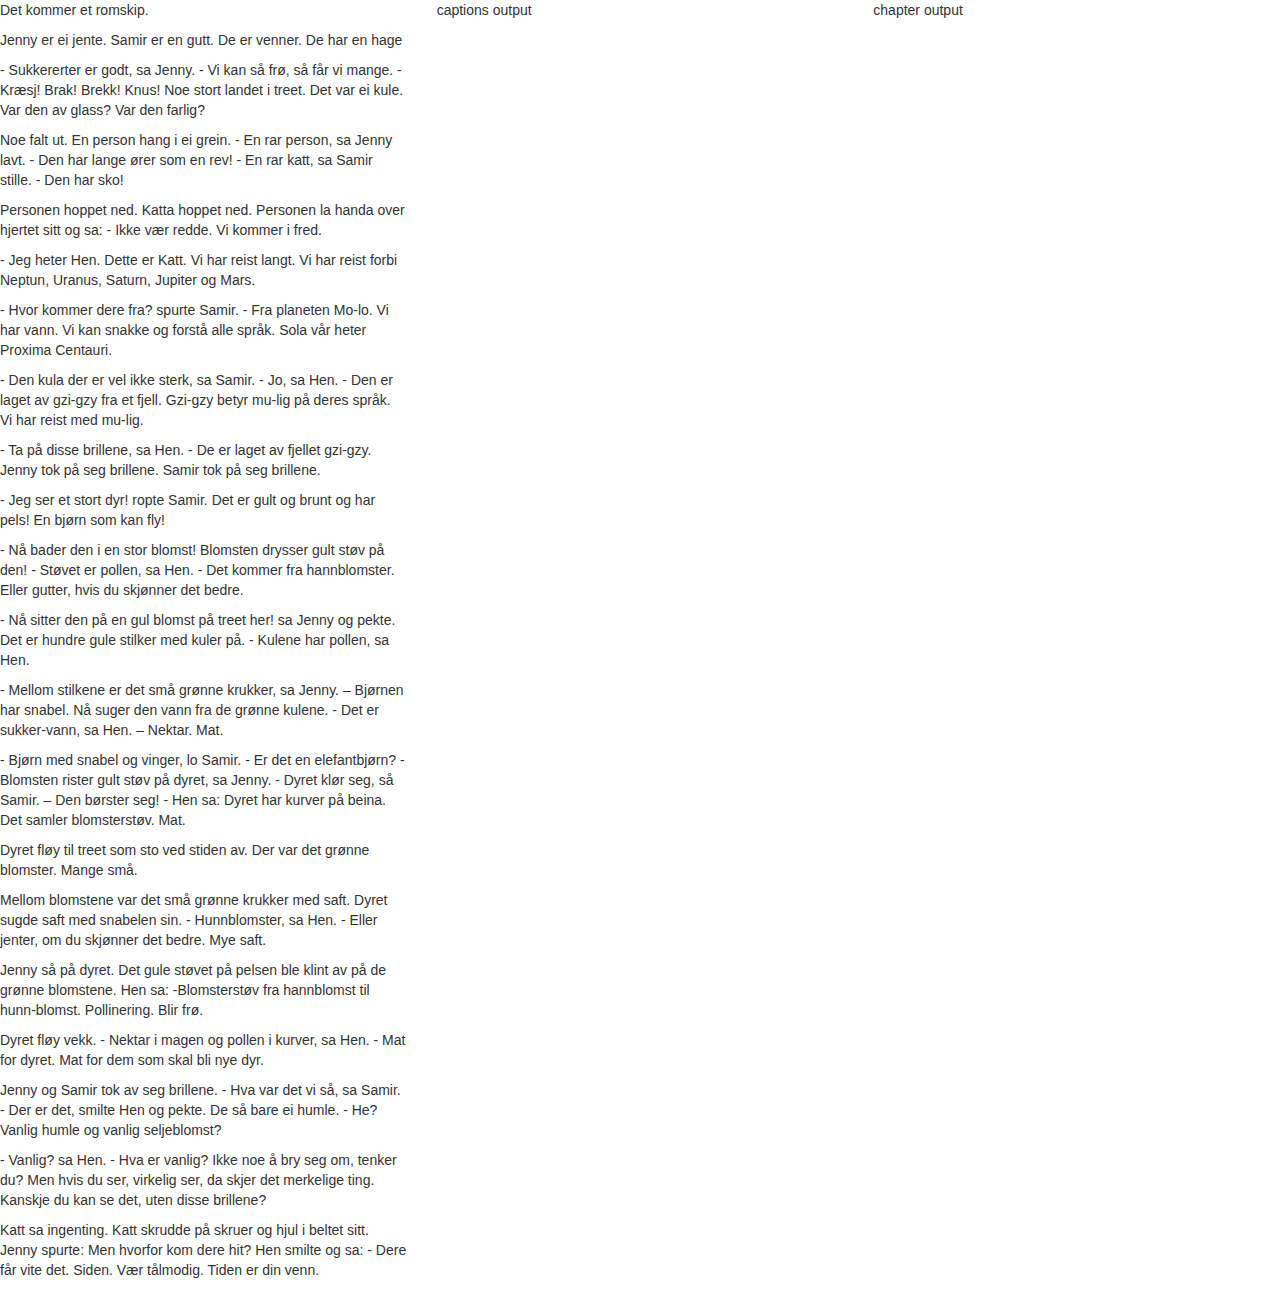
==== index.html @ 03ba919d "add index file" ====
<!DOCTYPE html>
<html lang="">

<head>
	<meta charset="utf-8">
	<meta name="viewport" content="width=device-width, initial-scale=1.0">
	<title>Testing mediaelementjs</title>
	<link rel="stylesheet" href="">

<link rel="stylesheet" href="https://maxcdn.bootstrapcdn.com/bootstrap/3.3.7/css/bootstrap.min.css" integrity="sha384-BVYiiSIFeK1dGmJRAkycuHAHRg32OmUcww7on3RYdg4Va+PmSTsz/K68vbdEjh4u" crossorigin="anonymous">
	<link href="mediaelement/build/mediaelementplayer.css" rel="stylesheet">
	<style type="text/css">
		.active-cue {background: yellow;}
	</style>
</head>

<body>
	<article>
<audio class="mejs__player">
    <source src="mp3_64k/NO_01K.mp3" type="audio/mp3"/>
    <source src="ogg_64k/NO_01K.ogg" type="audio/ogg"/>
    <track kind="captions" src="01k.no.vtt" srclang="no" label="Norsk"/>
    <track kind="chapters" src="01k.no.chapters.vtt" srclang="no" label="Norsk"/>
</audio>

<div class="row">
	<div class="col-xs-12 col-md-4">
		<div class="cues">
		    <p data-key="1">
		        <span class="cue" data-line="1" data-begin="00:00:00.010" data-end="00:00:03.390">Det kommer et romskip.</span>
		    </p>
		    <p data-key="2">
		        <span class="cue" data-line="2" data-begin="00:00:03.390" data-end="00:00:06.520">Jenny er ei jente.</span>
		        <span class="cue" data-line="3" data-begin="00:00:06.520" data-end="00:00:09.630">Samir er en gutt.</span>
		        <span class="cue" data-line="5" data-begin="00:00:09.690" data-end="00:00:14.520">De er venner. De har en hage</span>
		    </p>
		    <p data-key="3">
		        <span class="cue" data-line="8" data-begin="00:00:14.520" data-end="00:00:17.860">- Sukkererter er godt, sa Jenny.</span>
		        <span class="cue" data-line="9" data-begin="00:00:17.860" data-end="00:00:22.400">- Vi kan så frø, så får vi mange.</span>
		        <span class="cue" data-line="10" data-begin="00:00:22.400" data-end="00:00:26.840">- Kræsj! Brak! Brekk! Knus!</span>
		        <span class="cue" data-line="11" data-begin="00:00:26.840" data-end="00:00:30.180">Noe stort landet i treet.</span>
		        <span class="cue" data-line="12" data-begin="00:00:30.180" data-end="00:00:32.500">Det var ei kule.</span>
		        <span class="cue" data-line="13" data-begin="00:00:32.500" data-end="00:00:34.860">Var den av glass?</span>
		        <span class="cue" data-line="14" data-begin="00:00:34.860" data-end="00:00:37.000">Var den farlig?</span>
		    </p>
		    <p data-key="4">
		        <span class="cue" data-line="15" data-begin="00:00:37.000" data-end="00:00:39.470">Noe falt ut.</span>
		        <span class="cue" data-line="16" data-begin="00:00:39.470" data-end="00:00:42.700">En person hang i ei grein.</span>
		        <span class="cue" data-line="17" data-begin="00:00:42.700" data-end="00:00:46.430">- En rar person, sa Jenny lavt.</span>
		        <span class="cue" data-line="18" data-begin="00:00:46.430" data-end="00:00:50.560">- Den har lange ører som en rev!</span>
		        <span class="cue" data-line="19" data-begin="00:00:50.560" data-end="00:00:55.420">- En rar katt, sa Samir stille.</span>
		        <span class="cue" data-line="20" data-begin="00:00:55.420" data-end="00:00:57.900">- Den har sko!</span>
		    </p>
		    <p data-key="5">
		        <span class="cue" data-line="21" data-begin="00:00:57.900" data-end="00:01:00.900">Personen hoppet ned.</span>
		        <span class="cue" data-line="22" data-begin="00:01:00.900" data-end="00:01:03.520">Katta hoppet ned.</span>
		        <span class="cue" data-line="23" data-begin="00:01:03.520" data-end="00:01:06.840">Personen la handa over hjertet sitt</span>
		        <span class="cue" data-line="24" data-begin="00:01:06.840" data-end="00:01:10.520">og sa: - Ikke vær redde.</span>
		        <span class="cue" data-line="25" data-begin="00:01:10.520" data-end="00:01:13.200">Vi kommer i fred.</span>
		    </p>
		    <p data-key="6">
		        <span class="cue" data-line="26" data-begin="00:01:13.200" data-end="00:01:15.680">- Jeg heter Hen.</span>
		        <span class="cue" data-line="27" data-begin="00:01:15.680" data-end="00:01:17.870">Dette er Katt.</span>
		        <span class="cue" data-line="28" data-begin="00:01:17.870" data-end="00:01:20.240">Vi har reist langt.</span>
		        <span class="cue" data-line="29" data-begin="00:01:20.240" data-end="00:01:22.300">Vi har reist forbi</span>
		        <span class="cue" data-line="30" data-begin="00:01:22.300" data-end="00:01:26.170">Neptun, Uranus, Saturn,</span>
		        <span class="cue" data-line="31" data-begin="00:01:26.170" data-end="00:01:28.980">Jupiter og Mars.</span>
		    </p>
		    <p data-key="7">
		        <span class="cue" data-line="32" data-begin="00:01:28.980" data-end="00:01:32.880">- Hvor kommer dere fra? spurte Samir.</span>
		        <span class="cue" data-line="33" data-begin="00:01:32.880" data-end="00:01:36.020">- Fra planeten Mo-lo.</span>
		        <span class="cue" data-line="34" data-begin="00:01:36.020" data-end="00:01:37.760">Vi har vann.</span>
		        <span class="cue" data-line="35" data-begin="00:01:37.760" data-end="00:01:41.310">Vi kan snakke og forstå alle språk.</span>
		        <span class="cue" data-line="36" data-begin="00:01:41.310" data-end="00:01:45.720">Sola vår heter Proxima Centauri.</span>
		    </p>
		    <p data-key="8">
		        <span class="cue" data-line="37" data-begin="00:01:45.720" data-end="00:01:50.110">- Den kula der er vel ikke sterk, sa Samir.</span>
		        <span class="cue" data-line="38" data-begin="00:01:50.110" data-end="00:01:52.040">- Jo, sa Hen.</span>
		        <span class="cue" data-line="39" data-begin="00:01:52.040" data-end="00:01:56.300">- Den er laget av gzi-gzy fra et fjell.</span>
		        <span class="cue" data-line="40" data-begin="00:01:56.300" data-end="00:02:01.260">Gzi-gzy betyr mu-lig på deres språk.</span>
		        <span class="cue" data-line="41" data-begin="00:02:01.260" data-end="00:02:04.600">Vi har reist med mu-lig.</span>
		    </p>
		    <p data-key="9">
		        <span class="cue" data-line="42" data-begin="00:02:04.600" data-end="00:02:07.320">- Ta på disse brillene, sa Hen.</span>
		        <span class="cue" data-line="43" data-begin="00:02:07.320" data-end="00:02:11.040">- De er laget av fjellet gzi-gzy.</span>
		        <span class="cue" data-line="44" data-begin="00:02:11.040" data-end="00:02:13.610">Jenny tok på seg brillene.</span>
		        <span class="cue" data-line="45" data-begin="00:02:13.610" data-end="00:02:16.200">Samir tok på seg brillene.</span>
		    </p>
		    <p data-key="10">
		        <span class="cue" data-line="46" data-begin="00:02:16.200" data-end="00:02:20.130">- Jeg ser et stort dyr! ropte Samir.</span>
		        <span class="cue" data-line="47" data-begin="00:02:20.130" data-end="00:02:23.660">Det er gult og brunt og har pels!</span>
		        <span class="cue" data-line="48" data-begin="00:02:23.660" data-end="00:02:26.520">En bjørn som kan fly!</span>
		    </p>
		    <p data-key="11">
		        <span class="cue" data-line="49" data-begin="00:02:26.520" data-end="00:02:30.200">- Nå bader den i en stor blomst!</span>
		        <span class="cue" data-line="50" data-begin="00:02:30.200" data-end="00:02:33.480">Blomsten drysser gult støv på den!</span>
		        <span class="cue" data-line="51" data-begin="00:02:33.480" data-end="00:02:36.830">- Støvet er pollen, sa Hen.</span>
		        <span class="cue" data-line="52" data-begin="00:02:36.830" data-end="00:02:39.770">- Det kommer fra hannblomster.</span>
		        <span class="cue" data-line="53" data-begin="00:02:39.770" data-end="00:02:43.790">Eller gutter, hvis du skjønner det bedre.</span>
		    </p>
		    <p data-key="12">
		        <span class="cue" data-line="54" data-begin="00:02:43.790" data-end="00:02:46.820">- Nå sitter den på en gul blomst</span>
		        <span class="cue" data-line="55" data-begin="00:02:46.820" data-end="00:02:49.720">på treet her! sa Jenny og pekte.</span>
		        <span class="cue" data-line="56" data-begin="00:02:49.720" data-end="00:02:54.690">Det er hundre gule stilker med kuler på.</span>
		        <span class="cue" data-line="57" data-begin="00:02:54.690" data-end="00:02:58.190">- Kulene har pollen, sa Hen.</span>
		    </p>
		    <p data-key="13">
		        <span class="cue" data-line="58" data-begin="00:02:58.190" data-end="00:03:02.020">- Mellom stilkene er det små grønne krukker,</span>
		        <span class="cue" data-line="59" data-begin="00:03:02.020" data-end="00:03:04.960">sa Jenny. – Bjørnen har snabel.</span>
		        <span class="cue" data-line="60" data-begin="00:03:04.960" data-end="00:03:08.290">Nå suger den vann fra de grønne kulene.</span>
		        <span class="cue" data-line="61" data-begin="00:03:08.290" data-end="00:03:13.940">- Det er sukker-vann, sa Hen. – Nektar. Mat.</span>
		    </p>
		    <p data-key="14">
		        <span class="cue" data-line="62" data-begin="00:03:13.940" data-end="00:03:17.670">- Bjørn med snabel og vinger, lo Samir.</span>
		        <span class="cue" data-line="63" data-begin="00:03:17.670" data-end="00:03:20.050">- Er det en elefantbjørn?</span>
		        <span class="cue" data-line="64" data-begin="00:03:20.050" data-end="00:03:24.060">- Blomsten rister gult støv på dyret, sa Jenny.</span>
		        <span class="cue" data-line="65" data-begin="00:03:24.060" data-end="00:03:28.730">- Dyret klør seg, så Samir. – Den børster seg!</span>
		        <span class="cue" data-line="66" data-begin="00:03:28.730" data-end="00:03:32.440">- Hen sa: Dyret har kurver på beina.</span>
		        <span class="cue" data-line="67" data-begin="00:03:32.440" data-end="00:03:36.280">Det samler blomsterstøv. Mat.</span>
		    </p>
		    <p data-key="15">
		        <span class="cue" data-line="68" data-begin="00:03:36.280" data-end="00:03:38.480">Dyret fløy til treet</span>
		        <span class="cue" data-line="69" data-begin="00:03:38.480" data-end="00:03:40.130">som sto ved stiden av.</span>
		        <span class="cue" data-line="70" data-begin="00:03:40.130" data-end="00:03:42.190">Der var det grønne blomster.</span>
		        <span class="cue" data-line="71" data-begin="00:03:42.190" data-end="00:03:43.520">Mange små.</span>
		    </p>
		    <p data-key="16">
		        <span class="cue" data-line="72" data-begin="00:03:43.520" data-end="00:03:45.660">Mellom blomstene var det</span>
		        <span class="cue" data-line="73" data-begin="00:03:45.660" data-end="00:03:47.700">små grønne krukker med saft.</span>
		        <span class="cue" data-line="74" data-begin="00:03:47.700" data-end="00:03:51.090">Dyret sugde saft med snabelen sin.</span>
		        <span class="cue" data-line="75" data-begin="00:03:51.090" data-end="00:03:53.720">- Hunnblomster, sa Hen.</span>
		        <span class="cue" data-line="76" data-begin="00:03:53.720" data-end="00:03:56.500">- Eller jenter, om du skjønner det bedre.</span>
		        <span class="cue" data-line="77" data-begin="00:03:56.500" data-end="00:03:58.370">Mye saft.</span>
		    </p>
		    <p data-key="17">
		        <span class="cue" data-line="78" data-begin="00:03:58.370" data-end="00:04:02.330">Jenny så på dyret. Det gule støvet</span>
		        <span class="cue" data-line="79" data-begin="00:04:02.330" data-end="00:04:07.520">på pelsen ble klint av på de grønne blomstene.</span>
		        <span class="cue" data-line="80" data-begin="00:04:07.520" data-end="00:04:11.810">Hen sa: -Blomsterstøv fra hannblomst</span>
		        <span class="cue" data-line="81" data-begin="00:04:11.810" data-end="00:04:16.820">til hunn-blomst. Pollinering. Blir frø.</span>
		    </p>
		    <p data-key="18">
		        <span class="cue" data-line="82" data-begin="00:04:16.820" data-end="00:04:19.050">Dyret fløy vekk.</span>
		        <span class="cue" data-line="83" data-begin="00:04:19.050" data-end="00:04:22.340">- Nektar i magen og pollen i kurver,</span>
		        <span class="cue" data-line="84" data-begin="00:04:22.340" data-end="00:04:24.600">sa Hen. - Mat for dyret.</span>
		        <span class="cue" data-line="85" data-begin="00:04:24.600" data-end="00:04:28.110">Mat for dem som skal bli nye dyr.</span>
		    </p>
		    <p data-key="19">
		        <span class="cue" data-line="86" data-begin="00:04:28.110" data-end="00:04:31.720">Jenny og Samir tok av seg brillene.</span>
		        <span class="cue" data-line="87" data-begin="00:04:31.720" data-end="00:04:35.160">- Hva var det vi så, sa Samir.</span>
		        <span class="cue" data-line="88" data-begin="00:04:35.160" data-end="00:04:39.200">- Der er det, smilte Hen og pekte.</span>
		        <span class="cue" data-line="89" data-begin="00:04:39.200" data-end="00:04:42.130">De så bare ei humle.</span>
		        <span class="cue" data-line="90" data-begin="00:04:42.130" data-end="00:04:47.500">- He? Vanlig humle og vanlig seljeblomst?</span>
		    </p>
		    <p data-key="20">
		        <span class="cue" data-line="91" data-begin="00:04:47.500" data-end="00:04:52.480">- Vanlig? sa Hen. - Hva er vanlig?</span>
		        <span class="cue" data-line="92" data-begin="00:04:52.480" data-end="00:04:55.930">Ikke noe å bry seg om, tenker du?</span>
		        <span class="cue" data-line="93" data-begin="00:04:55.930" data-end="00:05:00.210">Men hvis du ser, virkelig ser,</span>
		        <span class="cue" data-line="94" data-begin="00:05:00.210" data-end="00:05:02.970">da skjer det merkelige ting.</span>
		        <span class="cue" data-line="95" data-begin="00:05:02.970" data-end="00:05:05.500">Kanskje du kan se det,</span>
		        <span class="cue" data-line="96" data-begin="00:05:05.500" data-end="00:05:07.940">uten disse brillene?</span>
		    </p>
		    <p data-key="21">
		        <span class="cue" data-line="97" data-begin="00:05:07.940" data-end="00:05:10.850">Katt sa ingenting.</span>
		        <span class="cue" data-line="98" data-begin="00:05:10.850" data-end="00:05:13.400">Katt skrudde på skruer og hjul</span>
		        <span class="cue" data-line="99" data-begin="00:05:13.400" data-end="00:05:15.160">i beltet sitt.</span>
		        <span class="cue" data-line="100" data-begin="00:05:15.160" data-end="00:05:21.120">Jenny spurte: Men hvorfor kom dere hit?</span>
		        <span class="cue" data-line="101" data-begin="00:05:21.120" data-end="00:05:25.960">Hen smilte og sa: - Dere får vite det.</span>
		        <span class="cue" data-line="102" data-begin="00:05:25.960" data-end="00:05:29.600">Siden. Vær tålmodig.</span>
		        <span class="cue" data-line="103" data-begin="00:05:29.600" data-end="00:05:31.970">Tiden er din venn.</span>
		    </p>
		</div><!-- cues -->
	</div><!-- div.col-xs-12.col-md-4 -->

	<div class="col-xs-12 col-md-4">
		<div id="captions_output"><p>captions output</p></div>
	</div><!-- div.col-xs-12.col-md-4 -->

	<div class="col-xs-12 col-md-4">
		<div id="chapter_output">chapter output</div>
	</div><!-- div.col-xs-12.col-md-4 -->

</div><!-- div.row -->
</article>

<script src="https://code.jquery.com/jquery-1.12.4.min.js" integrity="sha256-ZosEbRLbNQzLpnKIkEdrPv7lOy9C27hHQ+Xp8a4MxAQ="   crossorigin="anonymous"></script>
<script src="https://maxcdn.bootstrapcdn.com/bootstrap/3.3.7/js/bootstrap.min.js" integrity="sha384-Tc5IQib027qvyjSMfHjOMaLkfuWVxZxUPnCJA7l2mCWNIpG9mGCD8wGNIcPD7Txa" crossorigin="anonymous"></script>
<script src="mediaelement/build/mediaelement-and-player.min.js"></script>
<script src="fsnat_media.js"></script>
	
</body>
</html>
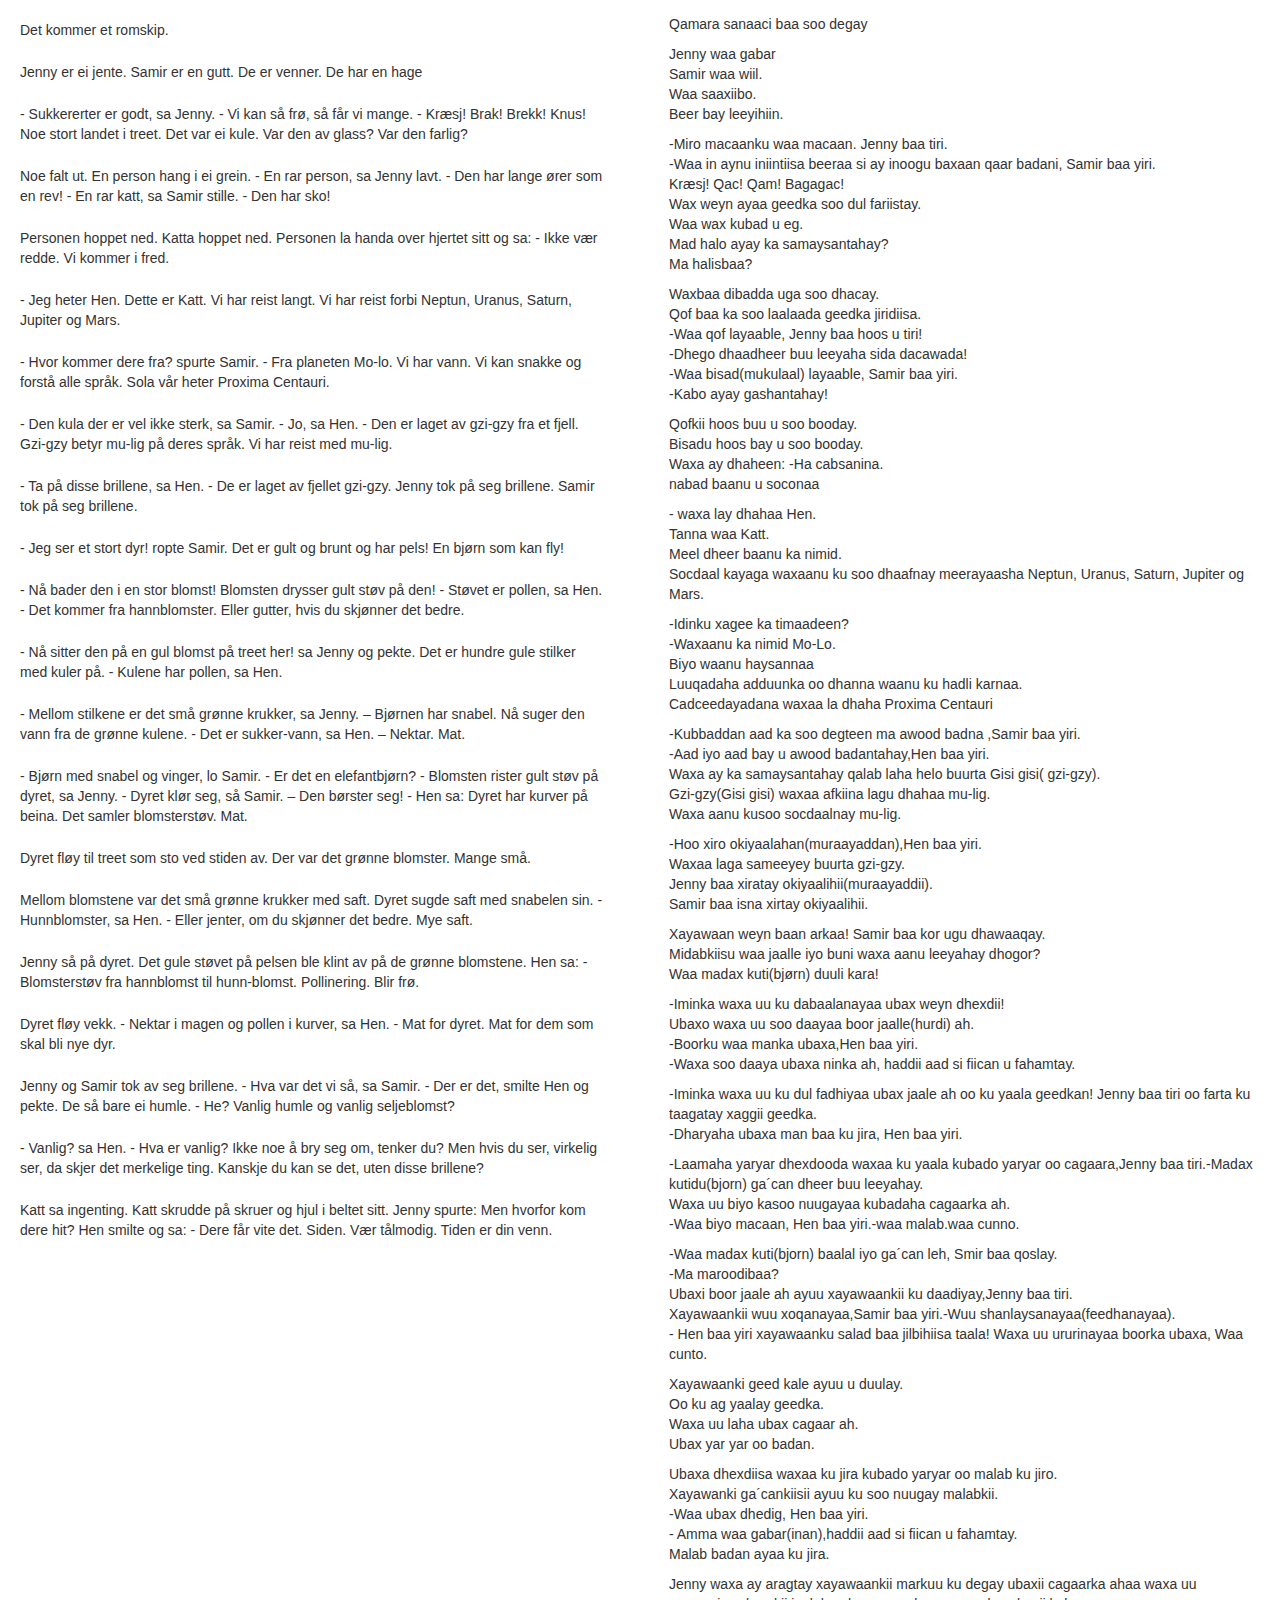
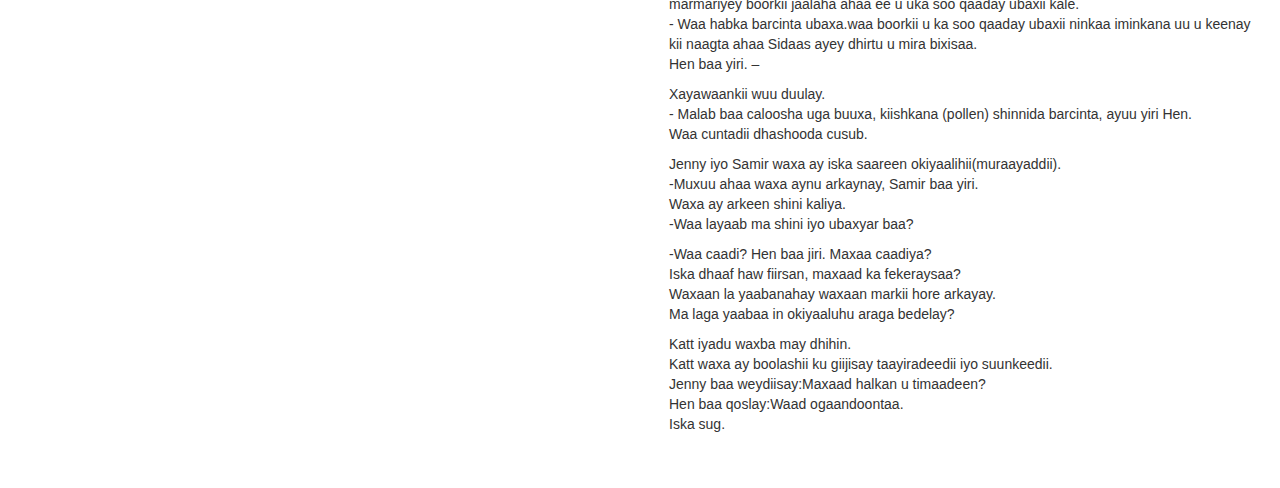
==== commit 5d6b82ab: "add new language" ====
--- a/index.html
+++ b/index.html
@@ -10,12 +10,66 @@
 <link rel="stylesheet" href="https://maxcdn.bootstrapcdn.com/bootstrap/3.3.7/css/bootstrap.min.css" integrity="sha384-BVYiiSIFeK1dGmJRAkycuHAHRg32OmUcww7on3RYdg4Va+PmSTsz/K68vbdEjh4u" crossorigin="anonymous">
 	<link href="mediaelement/build/mediaelementplayer.css" rel="stylesheet">
 	<style type="text/css">
+		.mejs__container {position: fixed; bottom:0; z-index: 100; width: 50% !important;}
+		.mejs__container::before {content:""; display: block; position: absolute; background: black; top:0; left:0; right:0; bottom:0; z-index: -1;}
 		.active-cue {background: yellow;}
+		.mejs__chapters-button > .mejs__chapters-selector {width: 200px;}
+		.mejs__captions-selector-label, .mejs__chapters-selector-label {
+			width: 100%;}
+		.mejs__captions-position {
+			position: fixed;
+			top: 50%;
+			margin-top: -12%;
+			font-size: 4em;
+			font-size: 4rem;
+			z-index: -1;
+		}
+		.mejs__captions-position::before {
+			position: fixed;
+			content: "";
+			display: block;
+			
+/* Permalink - use to edit and share this gradient: http://colorzilla.com/gradient-editor/#cfe7fa+0,6393c1+100;Grey+Blue+3D */
+background: #cfe7fa; /* Old browsers */
+			left:0;
+			right:0;
+			top:0;
+			bottom:40px;
+			z-index: -20;
+		}
+		.mejs__captions-layer {line-height: 1.8;}
+		html .mejs__captions-text {
+			background-color: rgba(0,0,0,0.7); padding:10px;
+			box-shadow: 5px 0 0 rgba(0,0,0,0.7), -5px 0 0 rgba(0,0,0,0.7);
+			box-shadow: none;
+			border-radius: .25em;
+		}
+		article.audio_and_text .cues {
+			position: relative;
+			padding: 0;
+			margin: 1em;
+		}
+		p.key {
+			display: block;
+			padding: .5rem;
+			box-sizing: border-box;
+			border: 1px dashed transparent;
+			border-radius: .25em;
+		}
+		p.active-key {
+			display: block;
+			border-color: gray;
+		}
+
+		article {overflow-x: hidden; padding-bottom: 40px; position: relative;}
+
 	</style>
 </head>
 
 <body>
-	<article>
+<div class="row">
+<div class="col-md-6">
+	<article class="audio_and_text" data-lang="no">
 <audio class="mejs__player">
     <source src="mp3_64k/NO_01K.mp3" type="audio/mp3"/>
     <source src="ogg_64k/NO_01K.ogg" type="audio/ogg"/>
@@ -23,18 +77,16 @@
     <track kind="chapters" src="01k.no.chapters.vtt" srclang="no" label="Norsk"/>
 </audio>
 
-<div class="row">
-	<div class="col-xs-12 col-md-4">
 		<div class="cues">
-		    <p data-key="1">
+		    <p class="key" data-key="1" data-begin="00:00:00.010" data-end="00:00:03.390">
 		        <span class="cue" data-line="1" data-begin="00:00:00.010" data-end="00:00:03.390">Det kommer et romskip.</span>
 		    </p>
-		    <p data-key="2">
+		    <p class="key" data-key="2" data-begin="00:00:03.390" data-end="00:00:14.520">
 		        <span class="cue" data-line="2" data-begin="00:00:03.390" data-end="00:00:06.520">Jenny er ei jente.</span>
 		        <span class="cue" data-line="3" data-begin="00:00:06.520" data-end="00:00:09.630">Samir er en gutt.</span>
 		        <span class="cue" data-line="5" data-begin="00:00:09.690" data-end="00:00:14.520">De er venner. De har en hage</span>
 		    </p>
-		    <p data-key="3">
+		    <p class="key" data-key="3" data-begin="00:00:14.520" data-end="00:00:37.000">
 		        <span class="cue" data-line="8" data-begin="00:00:14.520" data-end="00:00:17.860">- Sukkererter er godt, sa Jenny.</span>
 		        <span class="cue" data-line="9" data-begin="00:00:17.860" data-end="00:00:22.400">- Vi kan så frø, så får vi mange.</span>
 		        <span class="cue" data-line="10" data-begin="00:00:22.400" data-end="00:00:26.840">- Kræsj! Brak! Brekk! Knus!</span>
@@ -43,7 +95,7 @@
 		        <span class="cue" data-line="13" data-begin="00:00:32.500" data-end="00:00:34.860">Var den av glass?</span>
 		        <span class="cue" data-line="14" data-begin="00:00:34.860" data-end="00:00:37.000">Var den farlig?</span>
 		    </p>
-		    <p data-key="4">
+		    <p class="key" data-key="4" data-begin="00:00:37.000" data-end="00:00:57.900">
 		        <span class="cue" data-line="15" data-begin="00:00:37.000" data-end="00:00:39.470">Noe falt ut.</span>
 		        <span class="cue" data-line="16" data-begin="00:00:39.470" data-end="00:00:42.700">En person hang i ei grein.</span>
 		        <span class="cue" data-line="17" data-begin="00:00:42.700" data-end="00:00:46.430">- En rar person, sa Jenny lavt.</span>
@@ -51,14 +103,14 @@
 		        <span class="cue" data-line="19" data-begin="00:00:50.560" data-end="00:00:55.420">- En rar katt, sa Samir stille.</span>
 		        <span class="cue" data-line="20" data-begin="00:00:55.420" data-end="00:00:57.900">- Den har sko!</span>
 		    </p>
-		    <p data-key="5">
+		    <p class="key" data-key="5" data-begin="00:00:57.900" data-end="00:01:13.200">
 		        <span class="cue" data-line="21" data-begin="00:00:57.900" data-end="00:01:00.900">Personen hoppet ned.</span>
 		        <span class="cue" data-line="22" data-begin="00:01:00.900" data-end="00:01:03.520">Katta hoppet ned.</span>
 		        <span class="cue" data-line="23" data-begin="00:01:03.520" data-end="00:01:06.840">Personen la handa over hjertet sitt</span>
 		        <span class="cue" data-line="24" data-begin="00:01:06.840" data-end="00:01:10.520">og sa: - Ikke vær redde.</span>
 		        <span class="cue" data-line="25" data-begin="00:01:10.520" data-end="00:01:13.200">Vi kommer i fred.</span>
 		    </p>
-		    <p data-key="6">
+		    <p class="key" data-key="6" data-begin="00:01:13.200" data-end="00:01:28.980">
 		        <span class="cue" data-line="26" data-begin="00:01:13.200" data-end="00:01:15.680">- Jeg heter Hen.</span>
 		        <span class="cue" data-line="27" data-begin="00:01:15.680" data-end="00:01:17.870">Dette er Katt.</span>
 		        <span class="cue" data-line="28" data-begin="00:01:17.870" data-end="00:01:20.240">Vi har reist langt.</span>
@@ -66,51 +118,51 @@
 		        <span class="cue" data-line="30" data-begin="00:01:22.300" data-end="00:01:26.170">Neptun, Uranus, Saturn,</span>
 		        <span class="cue" data-line="31" data-begin="00:01:26.170" data-end="00:01:28.980">Jupiter og Mars.</span>
 		    </p>
-		    <p data-key="7">
+		    <p class="key" data-key="7" data-begin="00:01:28.980" data-end="00:01:45.720">
 		        <span class="cue" data-line="32" data-begin="00:01:28.980" data-end="00:01:32.880">- Hvor kommer dere fra? spurte Samir.</span>
 		        <span class="cue" data-line="33" data-begin="00:01:32.880" data-end="00:01:36.020">- Fra planeten Mo-lo.</span>
 		        <span class="cue" data-line="34" data-begin="00:01:36.020" data-end="00:01:37.760">Vi har vann.</span>
 		        <span class="cue" data-line="35" data-begin="00:01:37.760" data-end="00:01:41.310">Vi kan snakke og forstå alle språk.</span>
 		        <span class="cue" data-line="36" data-begin="00:01:41.310" data-end="00:01:45.720">Sola vår heter Proxima Centauri.</span>
 		    </p>
-		    <p data-key="8">
+		    <p class="key" data-key="8" data-begin="00:01:45.720" data-end="00:02:04.600">
 		        <span class="cue" data-line="37" data-begin="00:01:45.720" data-end="00:01:50.110">- Den kula der er vel ikke sterk, sa Samir.</span>
 		        <span class="cue" data-line="38" data-begin="00:01:50.110" data-end="00:01:52.040">- Jo, sa Hen.</span>
 		        <span class="cue" data-line="39" data-begin="00:01:52.040" data-end="00:01:56.300">- Den er laget av gzi-gzy fra et fjell.</span>
 		        <span class="cue" data-line="40" data-begin="00:01:56.300" data-end="00:02:01.260">Gzi-gzy betyr mu-lig på deres språk.</span>
 		        <span class="cue" data-line="41" data-begin="00:02:01.260" data-end="00:02:04.600">Vi har reist med mu-lig.</span>
 		    </p>
-		    <p data-key="9">
+		    <p class="key" data-key="9" data-begin="00:02:04.600" data-end="00:02:16.200">
 		        <span class="cue" data-line="42" data-begin="00:02:04.600" data-end="00:02:07.320">- Ta på disse brillene, sa Hen.</span>
 		        <span class="cue" data-line="43" data-begin="00:02:07.320" data-end="00:02:11.040">- De er laget av fjellet gzi-gzy.</span>
 		        <span class="cue" data-line="44" data-begin="00:02:11.040" data-end="00:02:13.610">Jenny tok på seg brillene.</span>
 		        <span class="cue" data-line="45" data-begin="00:02:13.610" data-end="00:02:16.200">Samir tok på seg brillene.</span>
 		    </p>
-		    <p data-key="10">
+		    <p class="key" data-key="10" data-begin="00:02:16.200" data-end="00:02:26.520">
 		        <span class="cue" data-line="46" data-begin="00:02:16.200" data-end="00:02:20.130">- Jeg ser et stort dyr! ropte Samir.</span>
 		        <span class="cue" data-line="47" data-begin="00:02:20.130" data-end="00:02:23.660">Det er gult og brunt og har pels!</span>
 		        <span class="cue" data-line="48" data-begin="00:02:23.660" data-end="00:02:26.520">En bjørn som kan fly!</span>
 		    </p>
-		    <p data-key="11">
+		    <p class="key" data-key="11" data-begin="00:02:26.520" data-end="00:02:43.790">
 		        <span class="cue" data-line="49" data-begin="00:02:26.520" data-end="00:02:30.200">- Nå bader den i en stor blomst!</span>
 		        <span class="cue" data-line="50" data-begin="00:02:30.200" data-end="00:02:33.480">Blomsten drysser gult støv på den!</span>
 		        <span class="cue" data-line="51" data-begin="00:02:33.480" data-end="00:02:36.830">- Støvet er pollen, sa Hen.</span>
 		        <span class="cue" data-line="52" data-begin="00:02:36.830" data-end="00:02:39.770">- Det kommer fra hannblomster.</span>
 		        <span class="cue" data-line="53" data-begin="00:02:39.770" data-end="00:02:43.790">Eller gutter, hvis du skjønner det bedre.</span>
 		    </p>
-		    <p data-key="12">
+		    <p class="key" data-key="12" data-begin="00:02:43.790" data-end="00:02:58.190">
 		        <span class="cue" data-line="54" data-begin="00:02:43.790" data-end="00:02:46.820">- Nå sitter den på en gul blomst</span>
 		        <span class="cue" data-line="55" data-begin="00:02:46.820" data-end="00:02:49.720">på treet her! sa Jenny og pekte.</span>
 		        <span class="cue" data-line="56" data-begin="00:02:49.720" data-end="00:02:54.690">Det er hundre gule stilker med kuler på.</span>
 		        <span class="cue" data-line="57" data-begin="00:02:54.690" data-end="00:02:58.190">- Kulene har pollen, sa Hen.</span>
 		    </p>
-		    <p data-key="13">
+		    <p class="key" data-key="13" data-begin="00:02:58.190" data-end="00:03:13.940">
 		        <span class="cue" data-line="58" data-begin="00:02:58.190" data-end="00:03:02.020">- Mellom stilkene er det små grønne krukker,</span>
 		        <span class="cue" data-line="59" data-begin="00:03:02.020" data-end="00:03:04.960">sa Jenny. – Bjørnen har snabel.</span>
 		        <span class="cue" data-line="60" data-begin="00:03:04.960" data-end="00:03:08.290">Nå suger den vann fra de grønne kulene.</span>
 		        <span class="cue" data-line="61" data-begin="00:03:08.290" data-end="00:03:13.940">- Det er sukker-vann, sa Hen. – Nektar. Mat.</span>
 		    </p>
-		    <p data-key="14">
+		    <p class="key" data-key="14" data-begin="00:03:13.940" data-end="00:03:36.280">
 		        <span class="cue" data-line="62" data-begin="00:03:13.940" data-end="00:03:17.670">- Bjørn med snabel og vinger, lo Samir.</span>
 		        <span class="cue" data-line="63" data-begin="00:03:17.670" data-end="00:03:20.050">- Er det en elefantbjørn?</span>
 		        <span class="cue" data-line="64" data-begin="00:03:20.050" data-end="00:03:24.060">- Blomsten rister gult støv på dyret, sa Jenny.</span>
@@ -118,13 +170,13 @@
 		        <span class="cue" data-line="66" data-begin="00:03:28.730" data-end="00:03:32.440">- Hen sa: Dyret har kurver på beina.</span>
 		        <span class="cue" data-line="67" data-begin="00:03:32.440" data-end="00:03:36.280">Det samler blomsterstøv. Mat.</span>
 		    </p>
-		    <p data-key="15">
+		    <p class="key" data-key="15" data-begin="00:03:36.280" data-end="00:03:43.520">
 		        <span class="cue" data-line="68" data-begin="00:03:36.280" data-end="00:03:38.480">Dyret fløy til treet</span>
 		        <span class="cue" data-line="69" data-begin="00:03:38.480" data-end="00:03:40.130">som sto ved stiden av.</span>
 		        <span class="cue" data-line="70" data-begin="00:03:40.130" data-end="00:03:42.190">Der var det grønne blomster.</span>
 		        <span class="cue" data-line="71" data-begin="00:03:42.190" data-end="00:03:43.520">Mange små.</span>
 		    </p>
-		    <p data-key="16">
+		    <p class="key" data-key="16" data-begin="00:03:43.520" data-end="00:03:58.370">
 		        <span class="cue" data-line="72" data-begin="00:03:43.520" data-end="00:03:45.660">Mellom blomstene var det</span>
 		        <span class="cue" data-line="73" data-begin="00:03:45.660" data-end="00:03:47.700">små grønne krukker med saft.</span>
 		        <span class="cue" data-line="74" data-begin="00:03:47.700" data-end="00:03:51.090">Dyret sugde saft med snabelen sin.</span>
@@ -132,26 +184,26 @@
 		        <span class="cue" data-line="76" data-begin="00:03:53.720" data-end="00:03:56.500">- Eller jenter, om du skjønner det bedre.</span>
 		        <span class="cue" data-line="77" data-begin="00:03:56.500" data-end="00:03:58.370">Mye saft.</span>
 		    </p>
-		    <p data-key="17">
+		    <p class="key" data-key="17" data-begin="00:03:58.370" data-end="00:04:16.820">
 		        <span class="cue" data-line="78" data-begin="00:03:58.370" data-end="00:04:02.330">Jenny så på dyret. Det gule støvet</span>
 		        <span class="cue" data-line="79" data-begin="00:04:02.330" data-end="00:04:07.520">på pelsen ble klint av på de grønne blomstene.</span>
 		        <span class="cue" data-line="80" data-begin="00:04:07.520" data-end="00:04:11.810">Hen sa: -Blomsterstøv fra hannblomst</span>
 		        <span class="cue" data-line="81" data-begin="00:04:11.810" data-end="00:04:16.820">til hunn-blomst. Pollinering. Blir frø.</span>
 		    </p>
-		    <p data-key="18">
+		    <p class="key" data-key="18" data-begin="00:04:16.820" data-end="00:04:28.110">
 		        <span class="cue" data-line="82" data-begin="00:04:16.820" data-end="00:04:19.050">Dyret fløy vekk.</span>
 		        <span class="cue" data-line="83" data-begin="00:04:19.050" data-end="00:04:22.340">- Nektar i magen og pollen i kurver,</span>
 		        <span class="cue" data-line="84" data-begin="00:04:22.340" data-end="00:04:24.600">sa Hen. - Mat for dyret.</span>
 		        <span class="cue" data-line="85" data-begin="00:04:24.600" data-end="00:04:28.110">Mat for dem som skal bli nye dyr.</span>
 		    </p>
-		    <p data-key="19">
+		    <p class="key" data-key="19" data-begin="00:04:28.110" data-end="00:04:47.500">
 		        <span class="cue" data-line="86" data-begin="00:04:28.110" data-end="00:04:31.720">Jenny og Samir tok av seg brillene.</span>
 		        <span class="cue" data-line="87" data-begin="00:04:31.720" data-end="00:04:35.160">- Hva var det vi så, sa Samir.</span>
 		        <span class="cue" data-line="88" data-begin="00:04:35.160" data-end="00:04:39.200">- Der er det, smilte Hen og pekte.</span>
 		        <span class="cue" data-line="89" data-begin="00:04:39.200" data-end="00:04:42.130">De så bare ei humle.</span>
 		        <span class="cue" data-line="90" data-begin="00:04:42.130" data-end="00:04:47.500">- He? Vanlig humle og vanlig seljeblomst?</span>
 		    </p>
-		    <p data-key="20">
+		    <p class="key" data-key="20" data-begin="00:04:47.500" data-end="00:05:07.940">
 		        <span class="cue" data-line="91" data-begin="00:04:47.500" data-end="00:04:52.480">- Vanlig? sa Hen. - Hva er vanlig?</span>
 		        <span class="cue" data-line="92" data-begin="00:04:52.480" data-end="00:04:55.930">Ikke noe å bry seg om, tenker du?</span>
 		        <span class="cue" data-line="93" data-begin="00:04:55.930" data-end="00:05:00.210">Men hvis du ser, virkelig ser,</span>
@@ -159,7 +211,7 @@
 		        <span class="cue" data-line="95" data-begin="00:05:02.970" data-end="00:05:05.500">Kanskje du kan se det,</span>
 		        <span class="cue" data-line="96" data-begin="00:05:05.500" data-end="00:05:07.940">uten disse brillene?</span>
 		    </p>
-		    <p data-key="21">
+		    <p class="key" data-key="21" data-begin="00:05:07.940" data-end="00:05:31.970">
 		        <span class="cue" data-line="97" data-begin="00:05:07.940" data-end="00:05:10.850">Katt sa ingenting.</span>
 		        <span class="cue" data-line="98" data-begin="00:05:10.850" data-end="00:05:13.400">Katt skrudde på skruer og hjul</span>
 		        <span class="cue" data-line="99" data-begin="00:05:13.400" data-end="00:05:15.160">i beltet sitt.</span>
@@ -168,21 +220,48 @@
 		        <span class="cue" data-line="102" data-begin="00:05:25.960" data-end="00:05:29.600">Siden. Vær tålmodig.</span>
 		        <span class="cue" data-line="103" data-begin="00:05:29.600" data-end="00:05:31.970">Tiden er din venn.</span>
 		    </p>
-		</div><!-- cues -->
-	</div><!-- div.col-xs-12.col-md-4 -->
-
-	<div class="col-xs-12 col-md-4">
-		<div id="captions_output"><p>captions output</p></div>
-	</div><!-- div.col-xs-12.col-md-4 -->
-
-	<div class="col-xs-12 col-md-4">
-		<div id="chapter_output">chapter output</div>
-	</div><!-- div.col-xs-12.col-md-4 -->
+
+</article>
+</div><!-- .col-md-6 -->
+
+<div class="col-md-6">
+<article class="audio_and_text" data-lang="so">
+<audio class="mejs__player">
+    <source src="mp3_64k/SO_01K.mp3" type="audio/mp3"/>
+    <source src="ogg_64k/SO_01K.ogg" type="audio/ogg"/>
+    <track kind="captions" src="01k.so.vtt" srclang="so" label="Somali"/>
+</audio>
+<div class="cues">
+<p data-key="1" data-begin="00:00:00.000" data-end="00:00:02.160">Qamara sanaaci baa soo degay</p>
+    <p data-key="2" data-begin="00:00:02.160" data-end="00:00:08.060">Jenny waa gabar<br>Samir waa wiil.<br>Waa saaxiibo.<br>Beer bay leeyihiin.</p>
+    <p data-key="3" data-begin="00:00:08.060" data-end="00:00:27.200">-Miro macaanku waa macaan. Jenny baa tiri.<br>-Waa in aynu iniintiisa beeraa si ay inoogu baxaan qaar badani, Samir baa yiri.<br>Kræsj! Qac! Qam! Bagagac!<br>Wax weyn ayaa geedka soo dul fariistay.<br>Waa wax kubad u eg.<br>Mad halo ayay ka samaysantahay?<br>Ma halisbaa?</p>
+    <p data-key="4" data-begin="00:00:27.200" data-end="00:00:45.340">Waxbaa dibadda uga soo dhacay.<br>Qof baa ka soo laalaada geedka jiridiisa.<br>-Waa qof layaable, Jenny baa hoos u tiri!<br>-Dhego dhaadheer buu leeyaha sida dacawada!<br>-Waa bisad(mukulaal) layaable, Samir baa yiri.<br>-Kabo ayay gashantahay!</p>
+    <p data-key="5" data-begin="00:00:45.340" data-end="00:00:58.000">Qofkii hoos buu u soo booday.<br>Bisadu hoos bay u soo booday.<br>Waxa ay dhaheen: -Ha cabsanina.<br>nabad baanu u soconaa</p>
+    <p data-key="6" data-begin="00:00:58.000" data-end="00:01:11.860">- waxa lay dhahaa Hen.<br>Tanna waa Katt.<br>Meel dheer baanu ka nimid.<br>Socdaal kayaga waxaanu ku soo dhaafnay meerayaasha  Neptun, Uranus, Saturn, Jupiter og Mars.</p>
+    <p data-key="7" data-begin="00:01:11.860" data-end="00:01:30.640">-Idinku xagee ka timaadeen?<br>-Waxaanu ka nimid Mo-Lo.<br>Biyo waanu haysannaa<br>Luuqadaha adduunka oo dhanna waanu ku hadli karnaa.<br>Cadceedayadana waxaa la dhaha  Proxima Centauri</p>
+    <p data-key="8" data-begin="00:01:30.640" data-end="00:01:54.960">-Kubbaddan aad ka soo degteen ma awood badna ,Samir baa yiri.<br>-Aad iyo aad bay u awood badantahay,Hen baa yiri.<br>Waxa ay ka samaysantahay qalab laha helo buurta Gisi gisi( gzi-gzy).<br>Gzi-gzy(Gisi gisi) waxaa afkiina lagu dhahaa mu-lig.<br>Waxa aanu kusoo socdaalnay mu-lig.</p>
+    <p data-key="9" data-begin="00:01:54.960" data-end="00:02:07.480">-Hoo xiro okiyaalahan(muraayaddan),Hen baa yiri.<br>Waxaa laga sameeyey buurta gzi-gzy.<br>Jenny baa xiratay okiyaalihii(muraayaddii).<br>Samir baa isna xirtay okiyaalihii.</p>
+    <p data-key="10" data-begin="00:02:07.480" data-end="00:02:19.980">Xayawaan weyn baan arkaa! Samir baa kor ugu dhawaaqay.<br>Midabkiisu waa jaalle iyo buni waxa aanu leeyahay dhogor?<br>Waa madax kuti(bjørn) duuli kara!</p>
+    <p data-key="11" data-begin="00:02:19.980" data-end="00:02:38.920">-Iminka waxa uu ku dabaalanayaa ubax weyn dhexdii!<br>Ubaxo waxa uu soo daayaa boor jaalle(hurdi) ah.<br>-Boorku waa manka ubaxa,Hen baa yiri.<br>-Waxa soo daaya ubaxa ninka ah, haddii aad si fiican u fahamtay.</p>
+    <p data-key="12" data-begin="00:02:38.920" data-end="00:02:56.940">-Iminka waxa uu ku dul fadhiyaa ubax jaale ah oo ku yaala geedkan! Jenny baa tiri oo farta ku taagatay xaggii geedka.<br>-Dharyaha ubaxa man baa ku jira, Hen baa yiri.</p>
+    <p data-key="13" data-begin="00:02:56.940" data-end="00:03:13.600">-Laamaha yaryar dhexdooda waxaa ku yaala kubado yaryar oo cagaara,Jenny baa tiri.-Madax kutidu(bjorn) ga´can dheer buu leeyahay.<br>Waxa uu biyo kasoo nuugayaa kubadaha cagaarka ah.<br>-Waa biyo macaan, Hen baa yiri.-waa malab.waa cunno.</p>
+    <p data-key="14" data-begin="00:03:13.600" data-end="00:03:40.120">-Waa madax kuti(bjorn) baalal iyo ga´can leh, Smir baa qoslay.<br>-Ma maroodibaa?<br>Ubaxi boor jaale ah ayuu xayawaankii ku daadiyay,Jenny baa tiri.<br>Xayawaankii wuu xoqanayaa,Samir baa yiri.-Wuu shanlaysanayaa(feedhanayaa).<br>- Hen baa yiri xayawaanku  salad baa jilbihiisa taala! Waxa uu ururinayaa boorka  ubaxa, Waa cunto.</p>
+    <p data-key="15" data-begin="00:03:40.120" data-end="00:03:51.420">Xayawaanki geed kale ayuu u duulay.<br>Oo ku ag yaalay geedka.<br>Waxa uu laha ubax cagaar ah.<br>Ubax yar yar oo badan.</p>
+    <p data-key="16" data-begin="00:03:51.420" data-end="00:04:07.600">Ubaxa dhexdiisa waxaa ku jira kubado yaryar oo malab ku jiro.<br>Xayawanki ga´cankiisii ayuu ku soo nuugay malabkii.<br>-Waa ubax dhedig, Hen baa yiri.<br>- Amma waa gabar(inan),haddii aad si fiican u fahamtay.<br>Malab badan ayaa ku jira.</p>
+    <p data-key="17" data-begin="00:04:07.600" data-end="00:04:30.657">Jenny waxa ay aragtay xayawaankii markuu ku degay ubaxii cagaarka ahaa waxa uu marmariyey boorkii jaalaha ahaa ee u uka soo qaaday ubaxii kale.<br>- Waa habka barcinta ubaxa.waa boorkii u ka soo qaaday ubaxii ninkaa iminkana uu u keenay kii naagta ahaa Sidaas ayey dhirtu u mira bixisaa.<br>Hen baa yiri. –</p>
+    <p data-key="18" data-begin="00:04:30.657" data-end="00:04:45.942">Xayawaankii wuu duulay.<br>- Malab baa caloosha uga buuxa, kiishkana (pollen) shinnida barcinta, ayuu yiri Hen.<br>Waa cuntadii dhashooda cusub.</p>
+    <p data-key="19" data-begin="00:04:45.942" data-end="00:05:04.542">Jenny iyo Samir waxa ay iska saareen okiyaalihii(muraayaddii).<br>-Muxuu ahaa waxa aynu arkaynay, Samir baa yiri.<br>Waxa ay arkeen shini kaliya.<br>-Waa layaab ma shini iyo ubaxyar baa?</p>
+    <p data-key="20" data-begin="00:05:04.542" data-end="00:05:21.742">-Waa caadi? Hen baa jiri. Maxaa caadiya?<br>Iska dhaaf haw fiirsan, maxaad ka fekeraysaa?<br>Waxaan la yaabanahay waxaan markii hore arkayay.<br>Ma laga yaabaa in okiyaaluhu araga bedelay?</p>
+    <p data-key="21" data-begin="00:05:21.742" data-end="00:05:40.285">Katt iyadu waxba may dhihin.<br>Katt waxa ay boolashii ku giijisay taayiradeedii iyo suunkeedii.<br>Jenny baa weydiisay:Maxaad halkan u timaadeen?<br>Hen baa qoslay:Waad ogaandoontaa.<br>Iska sug.</p>
+</div><!-- cues -->
+</article>
+
+</div><!-- div.col-md-6 -->
+
 
 </div><!-- div.row -->
-</article>
-
-<script src="https://code.jquery.com/jquery-1.12.4.min.js" integrity="sha256-ZosEbRLbNQzLpnKIkEdrPv7lOy9C27hHQ+Xp8a4MxAQ="   crossorigin="anonymous"></script>
+
+<script src="https://ajax.googleapis.com/ajax/libs/jquery/3.1.1/jquery.min.js"></script>
 <script src="https://maxcdn.bootstrapcdn.com/bootstrap/3.3.7/js/bootstrap.min.js" integrity="sha384-Tc5IQib027qvyjSMfHjOMaLkfuWVxZxUPnCJA7l2mCWNIpG9mGCD8wGNIcPD7Txa" crossorigin="anonymous"></script>
 <script src="mediaelement/build/mediaelement-and-player.min.js"></script>
 <script src="fsnat_media.js"></script>
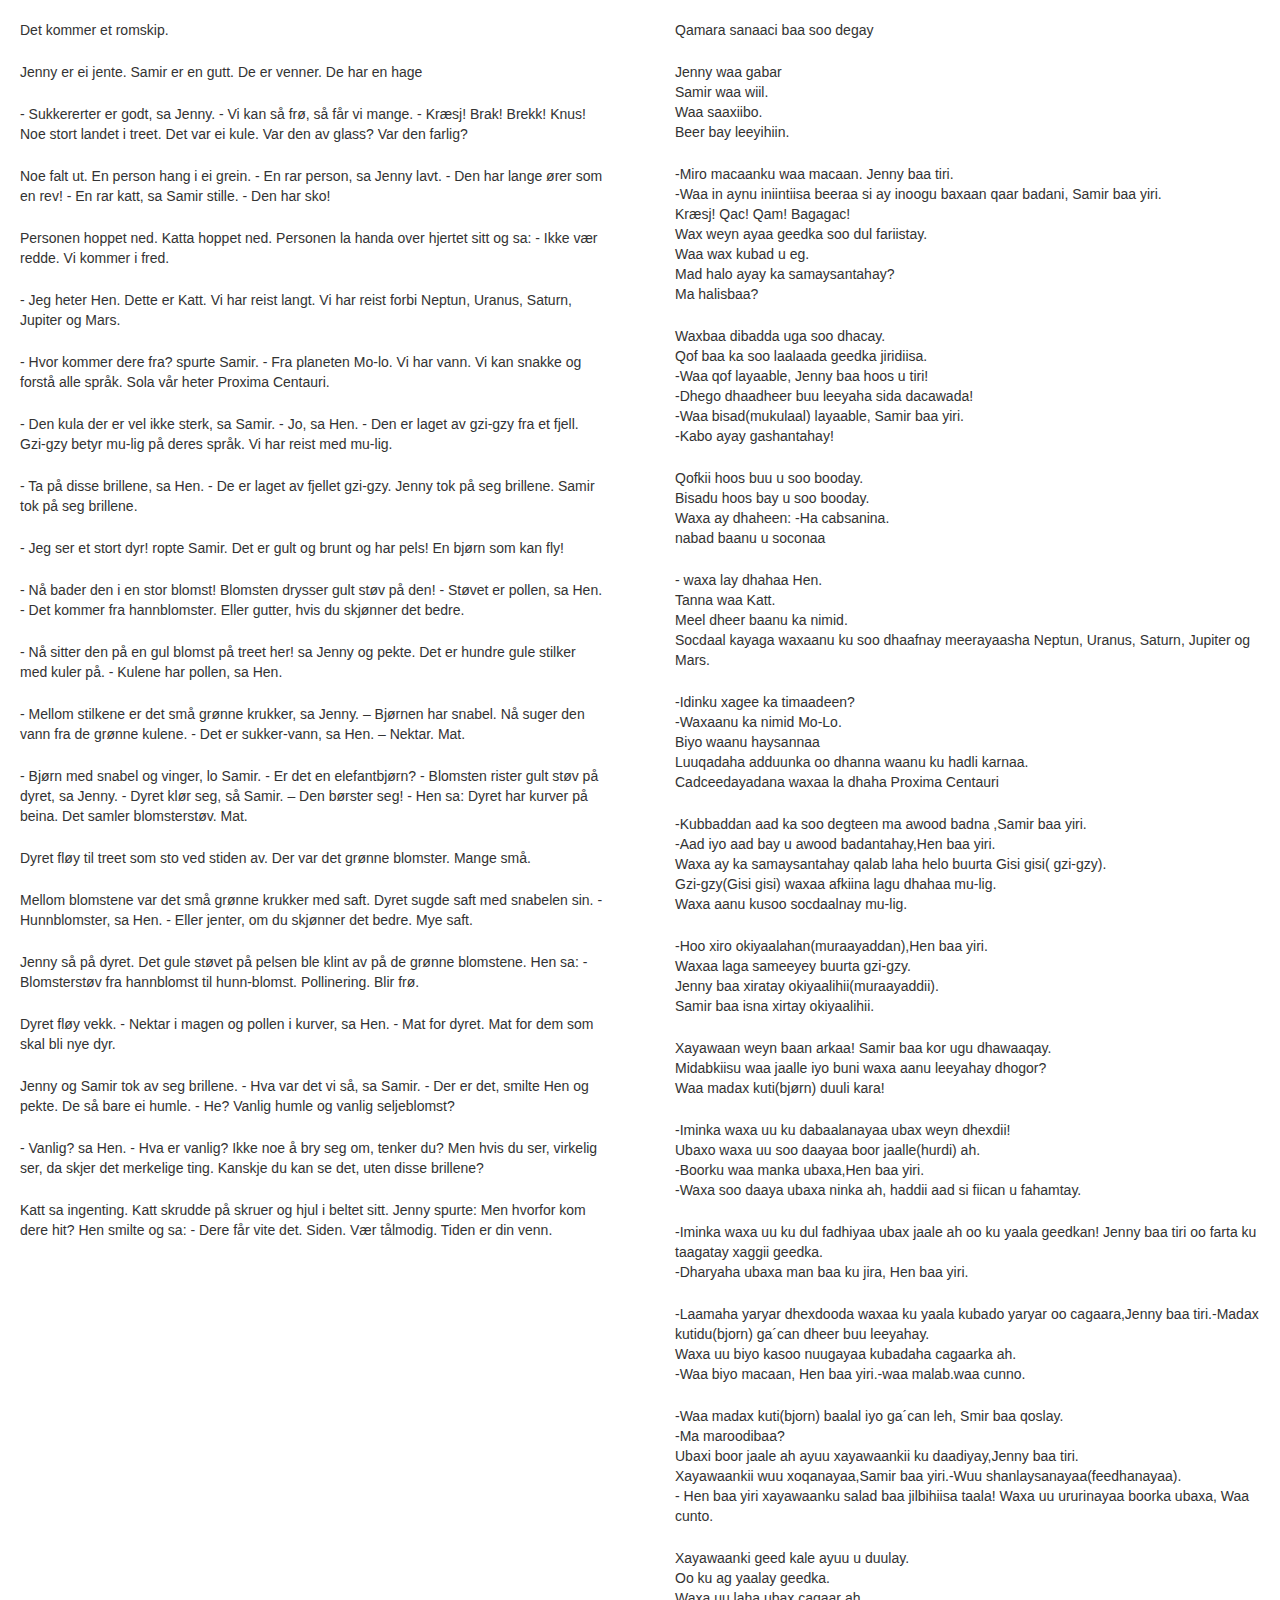
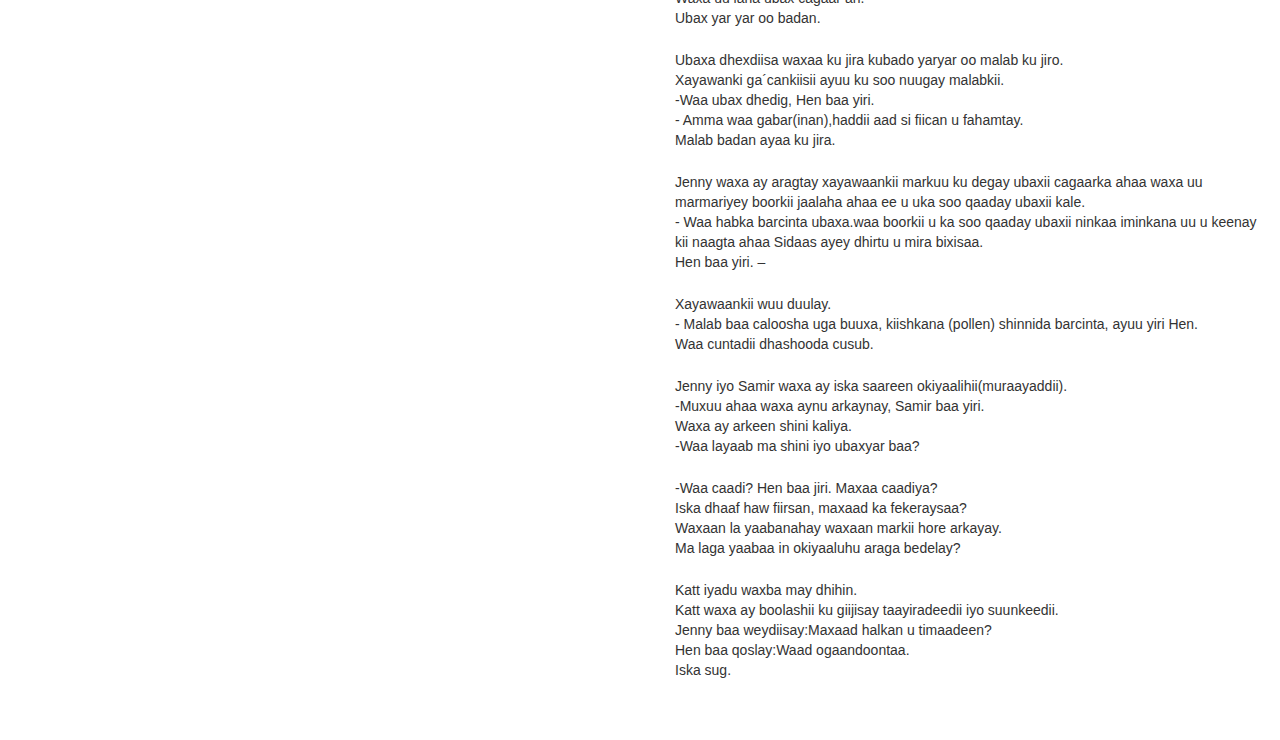
==== commit 78223715: "New js-file mediatest.js - use the mejs events" ====
--- a/index.html
+++ b/index.html
@@ -56,6 +56,7 @@
 			border: 1px dashed transparent;
 			border-radius: .25em;
 		}
+		p.playing {border-color: red;}
 		p.active-key {
 			display: block;
 			border-color: gray;
@@ -70,7 +71,7 @@
 <div class="row">
 <div class="col-md-6">
 	<article class="audio_and_text" data-lang="no">
-<audio class="mejs__player">
+<audio id="audio-no" class="mejs__player">
     <source src="mp3_64k/NO_01K.mp3" type="audio/mp3"/>
     <source src="ogg_64k/NO_01K.ogg" type="audio/ogg"/>
     <track kind="captions" src="01k.no.vtt" srclang="no" label="Norsk"/>
@@ -226,33 +227,33 @@
 
 <div class="col-md-6">
 <article class="audio_and_text" data-lang="so">
-<audio class="mejs__player">
+<audio id="audio-so" class="mejs__player">
     <source src="mp3_64k/SO_01K.mp3" type="audio/mp3"/>
     <source src="ogg_64k/SO_01K.ogg" type="audio/ogg"/>
     <track kind="captions" src="01k.so.vtt" srclang="so" label="Somali"/>
 </audio>
 <div class="cues">
-<p data-key="1" data-begin="00:00:00.000" data-end="00:00:02.160">Qamara sanaaci baa soo degay</p>
-    <p data-key="2" data-begin="00:00:02.160" data-end="00:00:08.060">Jenny waa gabar<br>Samir waa wiil.<br>Waa saaxiibo.<br>Beer bay leeyihiin.</p>
-    <p data-key="3" data-begin="00:00:08.060" data-end="00:00:27.200">-Miro macaanku waa macaan. Jenny baa tiri.<br>-Waa in aynu iniintiisa beeraa si ay inoogu baxaan qaar badani, Samir baa yiri.<br>Kræsj! Qac! Qam! Bagagac!<br>Wax weyn ayaa geedka soo dul fariistay.<br>Waa wax kubad u eg.<br>Mad halo ayay ka samaysantahay?<br>Ma halisbaa?</p>
-    <p data-key="4" data-begin="00:00:27.200" data-end="00:00:45.340">Waxbaa dibadda uga soo dhacay.<br>Qof baa ka soo laalaada geedka jiridiisa.<br>-Waa qof layaable, Jenny baa hoos u tiri!<br>-Dhego dhaadheer buu leeyaha sida dacawada!<br>-Waa bisad(mukulaal) layaable, Samir baa yiri.<br>-Kabo ayay gashantahay!</p>
-    <p data-key="5" data-begin="00:00:45.340" data-end="00:00:58.000">Qofkii hoos buu u soo booday.<br>Bisadu hoos bay u soo booday.<br>Waxa ay dhaheen: -Ha cabsanina.<br>nabad baanu u soconaa</p>
-    <p data-key="6" data-begin="00:00:58.000" data-end="00:01:11.860">- waxa lay dhahaa Hen.<br>Tanna waa Katt.<br>Meel dheer baanu ka nimid.<br>Socdaal kayaga waxaanu ku soo dhaafnay meerayaasha  Neptun, Uranus, Saturn, Jupiter og Mars.</p>
-    <p data-key="7" data-begin="00:01:11.860" data-end="00:01:30.640">-Idinku xagee ka timaadeen?<br>-Waxaanu ka nimid Mo-Lo.<br>Biyo waanu haysannaa<br>Luuqadaha adduunka oo dhanna waanu ku hadli karnaa.<br>Cadceedayadana waxaa la dhaha  Proxima Centauri</p>
-    <p data-key="8" data-begin="00:01:30.640" data-end="00:01:54.960">-Kubbaddan aad ka soo degteen ma awood badna ,Samir baa yiri.<br>-Aad iyo aad bay u awood badantahay,Hen baa yiri.<br>Waxa ay ka samaysantahay qalab laha helo buurta Gisi gisi( gzi-gzy).<br>Gzi-gzy(Gisi gisi) waxaa afkiina lagu dhahaa mu-lig.<br>Waxa aanu kusoo socdaalnay mu-lig.</p>
-    <p data-key="9" data-begin="00:01:54.960" data-end="00:02:07.480">-Hoo xiro okiyaalahan(muraayaddan),Hen baa yiri.<br>Waxaa laga sameeyey buurta gzi-gzy.<br>Jenny baa xiratay okiyaalihii(muraayaddii).<br>Samir baa isna xirtay okiyaalihii.</p>
-    <p data-key="10" data-begin="00:02:07.480" data-end="00:02:19.980">Xayawaan weyn baan arkaa! Samir baa kor ugu dhawaaqay.<br>Midabkiisu waa jaalle iyo buni waxa aanu leeyahay dhogor?<br>Waa madax kuti(bjørn) duuli kara!</p>
-    <p data-key="11" data-begin="00:02:19.980" data-end="00:02:38.920">-Iminka waxa uu ku dabaalanayaa ubax weyn dhexdii!<br>Ubaxo waxa uu soo daayaa boor jaalle(hurdi) ah.<br>-Boorku waa manka ubaxa,Hen baa yiri.<br>-Waxa soo daaya ubaxa ninka ah, haddii aad si fiican u fahamtay.</p>
-    <p data-key="12" data-begin="00:02:38.920" data-end="00:02:56.940">-Iminka waxa uu ku dul fadhiyaa ubax jaale ah oo ku yaala geedkan! Jenny baa tiri oo farta ku taagatay xaggii geedka.<br>-Dharyaha ubaxa man baa ku jira, Hen baa yiri.</p>
-    <p data-key="13" data-begin="00:02:56.940" data-end="00:03:13.600">-Laamaha yaryar dhexdooda waxaa ku yaala kubado yaryar oo cagaara,Jenny baa tiri.-Madax kutidu(bjorn) ga´can dheer buu leeyahay.<br>Waxa uu biyo kasoo nuugayaa kubadaha cagaarka ah.<br>-Waa biyo macaan, Hen baa yiri.-waa malab.waa cunno.</p>
-    <p data-key="14" data-begin="00:03:13.600" data-end="00:03:40.120">-Waa madax kuti(bjorn) baalal iyo ga´can leh, Smir baa qoslay.<br>-Ma maroodibaa?<br>Ubaxi boor jaale ah ayuu xayawaankii ku daadiyay,Jenny baa tiri.<br>Xayawaankii wuu xoqanayaa,Samir baa yiri.-Wuu shanlaysanayaa(feedhanayaa).<br>- Hen baa yiri xayawaanku  salad baa jilbihiisa taala! Waxa uu ururinayaa boorka  ubaxa, Waa cunto.</p>
-    <p data-key="15" data-begin="00:03:40.120" data-end="00:03:51.420">Xayawaanki geed kale ayuu u duulay.<br>Oo ku ag yaalay geedka.<br>Waxa uu laha ubax cagaar ah.<br>Ubax yar yar oo badan.</p>
-    <p data-key="16" data-begin="00:03:51.420" data-end="00:04:07.600">Ubaxa dhexdiisa waxaa ku jira kubado yaryar oo malab ku jiro.<br>Xayawanki ga´cankiisii ayuu ku soo nuugay malabkii.<br>-Waa ubax dhedig, Hen baa yiri.<br>- Amma waa gabar(inan),haddii aad si fiican u fahamtay.<br>Malab badan ayaa ku jira.</p>
-    <p data-key="17" data-begin="00:04:07.600" data-end="00:04:30.657">Jenny waxa ay aragtay xayawaankii markuu ku degay ubaxii cagaarka ahaa waxa uu marmariyey boorkii jaalaha ahaa ee u uka soo qaaday ubaxii kale.<br>- Waa habka barcinta ubaxa.waa boorkii u ka soo qaaday ubaxii ninkaa iminkana uu u keenay kii naagta ahaa Sidaas ayey dhirtu u mira bixisaa.<br>Hen baa yiri. –</p>
-    <p data-key="18" data-begin="00:04:30.657" data-end="00:04:45.942">Xayawaankii wuu duulay.<br>- Malab baa caloosha uga buuxa, kiishkana (pollen) shinnida barcinta, ayuu yiri Hen.<br>Waa cuntadii dhashooda cusub.</p>
-    <p data-key="19" data-begin="00:04:45.942" data-end="00:05:04.542">Jenny iyo Samir waxa ay iska saareen okiyaalihii(muraayaddii).<br>-Muxuu ahaa waxa aynu arkaynay, Samir baa yiri.<br>Waxa ay arkeen shini kaliya.<br>-Waa layaab ma shini iyo ubaxyar baa?</p>
-    <p data-key="20" data-begin="00:05:04.542" data-end="00:05:21.742">-Waa caadi? Hen baa jiri. Maxaa caadiya?<br>Iska dhaaf haw fiirsan, maxaad ka fekeraysaa?<br>Waxaan la yaabanahay waxaan markii hore arkayay.<br>Ma laga yaabaa in okiyaaluhu araga bedelay?</p>
-    <p data-key="21" data-begin="00:05:21.742" data-end="00:05:40.285">Katt iyadu waxba may dhihin.<br>Katt waxa ay boolashii ku giijisay taayiradeedii iyo suunkeedii.<br>Jenny baa weydiisay:Maxaad halkan u timaadeen?<br>Hen baa qoslay:Waad ogaandoontaa.<br>Iska sug.</p>
+<p class="key" data-key="1" data-begin="00:00:00.000" data-end="00:00:02.160">Qamara sanaaci baa soo degay</p>
+    <p class="key" data-key="2" data-begin="00:00:02.160" data-end="00:00:08.060">Jenny waa gabar<br>Samir waa wiil.<br>Waa saaxiibo.<br>Beer bay leeyihiin.</p>
+    <p class="key" data-key="3" data-begin="00:00:08.060" data-end="00:00:27.200">-Miro macaanku waa macaan. Jenny baa tiri.<br>-Waa in aynu iniintiisa beeraa si ay inoogu baxaan qaar badani, Samir baa yiri.<br>Kræsj! Qac! Qam! Bagagac!<br>Wax weyn ayaa geedka soo dul fariistay.<br>Waa wax kubad u eg.<br>Mad halo ayay ka samaysantahay?<br>Ma halisbaa?</p>
+    <p class="key" data-key="4" data-begin="00:00:27.200" data-end="00:00:45.340">Waxbaa dibadda uga soo dhacay.<br>Qof baa ka soo laalaada geedka jiridiisa.<br>-Waa qof layaable, Jenny baa hoos u tiri!<br>-Dhego dhaadheer buu leeyaha sida dacawada!<br>-Waa bisad(mukulaal) layaable, Samir baa yiri.<br>-Kabo ayay gashantahay!</p>
+    <p class="key" class="playing" data-key="5" data-begin="00:00:45.340" data-end="00:00:58.000">Qofkii hoos buu u soo booday.<br>Bisadu hoos bay u soo booday.<br>Waxa ay dhaheen: -Ha cabsanina.<br>nabad baanu u soconaa</p>
+    <p class="key" data-key="6" data-begin="00:00:58.000" data-end="00:01:11.860">- waxa lay dhahaa Hen.<br>Tanna waa Katt.<br>Meel dheer baanu ka nimid.<br>Socdaal kayaga waxaanu ku soo dhaafnay meerayaasha  Neptun, Uranus, Saturn, Jupiter og Mars.</p>
+    <p class="key" data-key="7" data-begin="00:01:11.860" data-end="00:01:30.640">-Idinku xagee ka timaadeen?<br>-Waxaanu ka nimid Mo-Lo.<br>Biyo waanu haysannaa<br>Luuqadaha adduunka oo dhanna waanu ku hadli karnaa.<br>Cadceedayadana waxaa la dhaha  Proxima Centauri</p>
+    <p class="key" data-key="8" data-begin="00:01:30.640" data-end="00:01:54.960">-Kubbaddan aad ka soo degteen ma awood badna ,Samir baa yiri.<br>-Aad iyo aad bay u awood badantahay,Hen baa yiri.<br>Waxa ay ka samaysantahay qalab laha helo buurta Gisi gisi( gzi-gzy).<br>Gzi-gzy(Gisi gisi) waxaa afkiina lagu dhahaa mu-lig.<br>Waxa aanu kusoo socdaalnay mu-lig.</p>
+    <p class="key" data-key="9" data-begin="00:01:54.960" data-end="00:02:07.480">-Hoo xiro okiyaalahan(muraayaddan),Hen baa yiri.<br>Waxaa laga sameeyey buurta gzi-gzy.<br>Jenny baa xiratay okiyaalihii(muraayaddii).<br>Samir baa isna xirtay okiyaalihii.</p>
+    <p class="key" data-key="10" data-begin="00:02:07.480" data-end="00:02:19.980">Xayawaan weyn baan arkaa! Samir baa kor ugu dhawaaqay.<br>Midabkiisu waa jaalle iyo buni waxa aanu leeyahay dhogor?<br>Waa madax kuti(bjørn) duuli kara!</p>
+    <p class="key" data-key="11" data-begin="00:02:19.980" data-end="00:02:38.920">-Iminka waxa uu ku dabaalanayaa ubax weyn dhexdii!<br>Ubaxo waxa uu soo daayaa boor jaalle(hurdi) ah.<br>-Boorku waa manka ubaxa,Hen baa yiri.<br>-Waxa soo daaya ubaxa ninka ah, haddii aad si fiican u fahamtay.</p>
+    <p class="key" data-key="12" data-begin="00:02:38.920" data-end="00:02:56.940">-Iminka waxa uu ku dul fadhiyaa ubax jaale ah oo ku yaala geedkan! Jenny baa tiri oo farta ku taagatay xaggii geedka.<br>-Dharyaha ubaxa man baa ku jira, Hen baa yiri.</p>
+    <p class="key" data-key="13" data-begin="00:02:56.940" data-end="00:03:13.600">-Laamaha yaryar dhexdooda waxaa ku yaala kubado yaryar oo cagaara,Jenny baa tiri.-Madax kutidu(bjorn) ga´can dheer buu leeyahay.<br>Waxa uu biyo kasoo nuugayaa kubadaha cagaarka ah.<br>-Waa biyo macaan, Hen baa yiri.-waa malab.waa cunno.</p>
+    <p class="key" data-key="14" data-begin="00:03:13.600" data-end="00:03:40.120">-Waa madax kuti(bjorn) baalal iyo ga´can leh, Smir baa qoslay.<br>-Ma maroodibaa?<br>Ubaxi boor jaale ah ayuu xayawaankii ku daadiyay,Jenny baa tiri.<br>Xayawaankii wuu xoqanayaa,Samir baa yiri.-Wuu shanlaysanayaa(feedhanayaa).<br>- Hen baa yiri xayawaanku  salad baa jilbihiisa taala! Waxa uu ururinayaa boorka  ubaxa, Waa cunto.</p>
+    <p class="key" data-key="15" data-begin="00:03:40.120" data-end="00:03:51.420">Xayawaanki geed kale ayuu u duulay.<br>Oo ku ag yaalay geedka.<br>Waxa uu laha ubax cagaar ah.<br>Ubax yar yar oo badan.</p>
+    <p class="key" data-key="16" data-begin="00:03:51.420" data-end="00:04:07.600">Ubaxa dhexdiisa waxaa ku jira kubado yaryar oo malab ku jiro.<br>Xayawanki ga´cankiisii ayuu ku soo nuugay malabkii.<br>-Waa ubax dhedig, Hen baa yiri.<br>- Amma waa gabar(inan),haddii aad si fiican u fahamtay.<br>Malab badan ayaa ku jira.</p>
+    <p class="key" data-key="17" data-begin="00:04:07.600" data-end="00:04:30.657">Jenny waxa ay aragtay xayawaankii markuu ku degay ubaxii cagaarka ahaa waxa uu marmariyey boorkii jaalaha ahaa ee u uka soo qaaday ubaxii kale.<br>- Waa habka barcinta ubaxa.waa boorkii u ka soo qaaday ubaxii ninkaa iminkana uu u keenay kii naagta ahaa Sidaas ayey dhirtu u mira bixisaa.<br>Hen baa yiri. –</p>
+    <p class="key" data-key="18" data-begin="00:04:30.657" data-end="00:04:45.942">Xayawaankii wuu duulay.<br>- Malab baa caloosha uga buuxa, kiishkana (pollen) shinnida barcinta, ayuu yiri Hen.<br>Waa cuntadii dhashooda cusub.</p>
+    <p class="key" data-key="19" data-begin="00:04:45.942" data-end="00:05:04.542">Jenny iyo Samir waxa ay iska saareen okiyaalihii(muraayaddii).<br>-Muxuu ahaa waxa aynu arkaynay, Samir baa yiri.<br>Waxa ay arkeen shini kaliya.<br>-Waa layaab ma shini iyo ubaxyar baa?</p>
+    <p class="key" data-key="20" data-begin="00:05:04.542" data-end="00:05:21.742">-Waa caadi? Hen baa jiri. Maxaa caadiya?<br>Iska dhaaf haw fiirsan, maxaad ka fekeraysaa?<br>Waxaan la yaabanahay waxaan markii hore arkayay.<br>Ma laga yaabaa in okiyaaluhu araga bedelay?</p>
+    <p class="key" data-key="21" data-begin="00:05:21.742" data-end="00:05:40.285">Katt iyadu waxba may dhihin.<br>Katt waxa ay boolashii ku giijisay taayiradeedii iyo suunkeedii.<br>Jenny baa weydiisay:Maxaad halkan u timaadeen?<br>Hen baa qoslay:Waad ogaandoontaa.<br>Iska sug.</p>
 </div><!-- cues -->
 </article>
 
@@ -264,7 +265,7 @@
 <script src="https://ajax.googleapis.com/ajax/libs/jquery/3.1.1/jquery.min.js"></script>
 <script src="https://maxcdn.bootstrapcdn.com/bootstrap/3.3.7/js/bootstrap.min.js" integrity="sha384-Tc5IQib027qvyjSMfHjOMaLkfuWVxZxUPnCJA7l2mCWNIpG9mGCD8wGNIcPD7Txa" crossorigin="anonymous"></script>
 <script src="mediaelement/build/mediaelement-and-player.min.js"></script>
-<script src="fsnat_media.js"></script>
+<script src="mediatest.js"></script>
 	
 </body>
-</html>+</html>
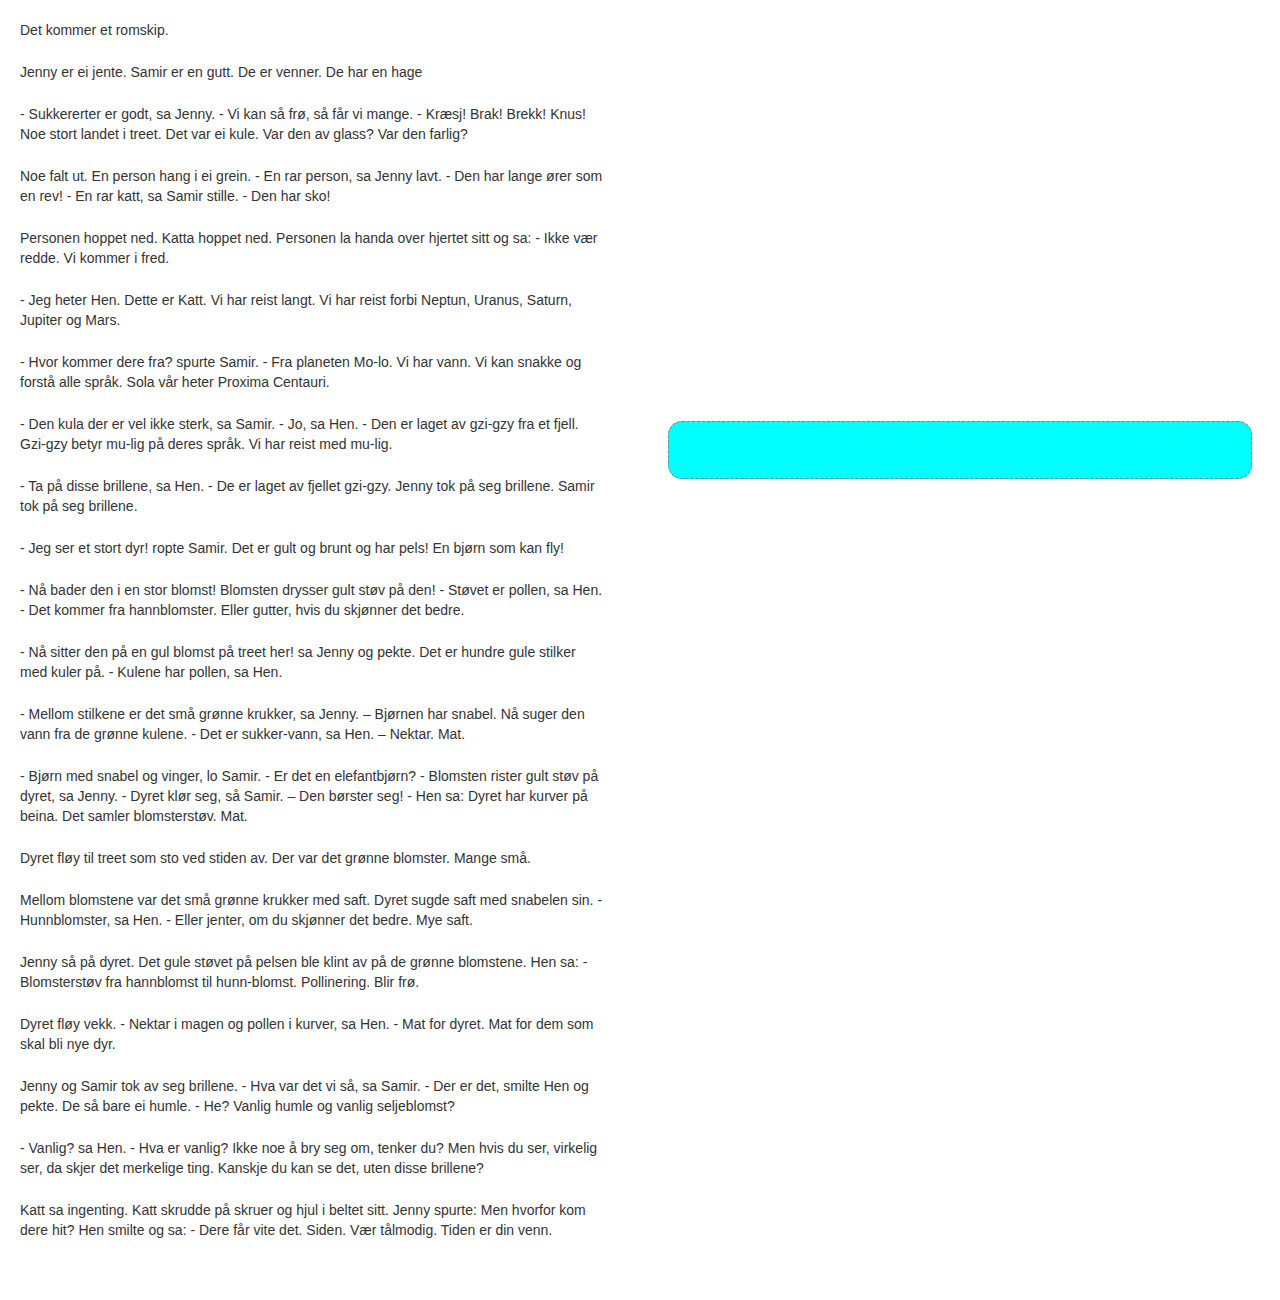
==== commit d52fa18f: "add functions to sync text with audio" ====
--- a/index.html
+++ b/index.html
@@ -9,73 +9,20 @@
 
 <link rel="stylesheet" href="https://maxcdn.bootstrapcdn.com/bootstrap/3.3.7/css/bootstrap.min.css" integrity="sha384-BVYiiSIFeK1dGmJRAkycuHAHRg32OmUcww7on3RYdg4Va+PmSTsz/K68vbdEjh4u" crossorigin="anonymous">
 	<link href="mediaelement/build/mediaelementplayer.css" rel="stylesheet">
-	<style type="text/css">
-		.mejs__container {position: fixed; bottom:0; z-index: 100; width: 50% !important;}
-		.mejs__container::before {content:""; display: block; position: absolute; background: black; top:0; left:0; right:0; bottom:0; z-index: -1;}
-		.active-cue {background: yellow;}
-		.mejs__chapters-button > .mejs__chapters-selector {width: 200px;}
-		.mejs__captions-selector-label, .mejs__chapters-selector-label {
-			width: 100%;}
-		.mejs__captions-position {
-			position: fixed;
-			top: 50%;
-			margin-top: -12%;
-			font-size: 4em;
-			font-size: 4rem;
-			z-index: -1;
-		}
-		.mejs__captions-position::before {
-			position: fixed;
-			content: "";
-			display: block;
-			
-/* Permalink - use to edit and share this gradient: http://colorzilla.com/gradient-editor/#cfe7fa+0,6393c1+100;Grey+Blue+3D */
-background: #cfe7fa; /* Old browsers */
-			left:0;
-			right:0;
-			top:0;
-			bottom:40px;
-			z-index: -20;
-		}
-		.mejs__captions-layer {line-height: 1.8;}
-		html .mejs__captions-text {
-			background-color: rgba(0,0,0,0.7); padding:10px;
-			box-shadow: 5px 0 0 rgba(0,0,0,0.7), -5px 0 0 rgba(0,0,0,0.7);
-			box-shadow: none;
-			border-radius: .25em;
-		}
-		article.audio_and_text .cues {
-			position: relative;
-			padding: 0;
-			margin: 1em;
-		}
-		p.key {
-			display: block;
-			padding: .5rem;
-			box-sizing: border-box;
-			border: 1px dashed transparent;
-			border-radius: .25em;
-		}
-		p.playing {border-color: red;}
-		p.active-key {
-			display: block;
-			border-color: gray;
-		}
-
-		article {overflow-x: hidden; padding-bottom: 40px; position: relative;}
-
-	</style>
+	<link rel="stylesheet" media="all" type="text/css" href="css/mediatest.css?v=1">
 </head>
 
 <body>
-<div class="row">
-<div class="col-md-6">
+<div class="row players players-no ">
+<div class="col-md-6 player player-no">
 	<article class="audio_and_text" data-lang="no">
 <audio id="audio-no" class="mejs__player">
     <source src="mp3_64k/NO_01K.mp3" type="audio/mp3"/>
     <source src="ogg_64k/NO_01K.ogg" type="audio/ogg"/>
-    <track kind="captions" src="01k.no.vtt" srclang="no" label="Norsk"/>
-    <track kind="chapters" src="01k.no.chapters.vtt" srclang="no" label="Norsk"/>
+    <track kind="captions" src="vtt/01k.no.vtt" default="default" srclang="no" label="Norsk Captions"/>
+    <track kind="chapters" src="vtt/01k.no.chapters.vtt" srclang="no" label="Norsk Chapters"/>
+    <track kind="subtitles" src="vtt/01k.so.vtt" srclang="so" label="Somali Subtitles"/>
+    <track kind="subtitles" src="vtt/01k.no.vtt" srclang="no" label="Norsk Subtitles"/>
 </audio>
 
 		<div class="cues">
@@ -223,14 +170,14 @@
 		    </p>
 
 </article>
-</div><!-- .col-md-6 -->
-
-<div class="col-md-6">
+</div><!-- .col-md-6.player-no-->
+
+<div class="col-md-6 player player-so">
 <article class="audio_and_text" data-lang="so">
 <audio id="audio-so" class="mejs__player">
     <source src="mp3_64k/SO_01K.mp3" type="audio/mp3"/>
     <source src="ogg_64k/SO_01K.ogg" type="audio/ogg"/>
-    <track kind="captions" src="01k.so.vtt" srclang="so" label="Somali"/>
+    <track kind="captions" src="vtt/01k.so.vtt" srclang="so" label="Somali"/>
 </audio>
 <div class="cues">
 <p class="key" data-key="1" data-begin="00:00:00.000" data-end="00:00:02.160">Qamara sanaaci baa soo degay</p>
@@ -257,8 +204,11 @@
 </div><!-- cues -->
 </article>
 
-</div><!-- div.col-md-6 -->
-
+</div><!-- div.col-md-6.player-so -->
+
+<div class="translation-container col-md-6">
+	<div id="translation" class="translation"></div>
+</div>
 
 </div><!-- div.row -->
 
--- a/css/mediatest.css
+++ b/css/mediatest.css
@@ -0,0 +1,131 @@
+body {
+    overflow-x: hidden;
+}
+
+.mejs__container {
+    position: fixed;
+    bottom: 0;
+    z-index: 100;
+    width: 50% !important;
+}
+
+.mejs__container::before {
+    content: "";
+    display: block;
+    position: absolute;
+    background: black;
+    top: 0;
+    left: 0;
+    right: 0;
+    bottom: 0;
+    z-index: -1;
+}
+
+.active-cue {
+    background: yellow;
+}
+
+.mejs__chapters-button > .mejs__chapters-selector {
+    width: 200px;
+}
+
+.mejs__captions-selector-label,
+.mejs__chapters-selector-label {
+    width: 100%;
+}
+
+.mejs__captions-position {
+    position: fixed;
+    top: 50%;
+    margin-top: -12%;
+    font-size: 4em;
+    font-size: 4rem;
+    z-index: -1;
+}
+
+.mejs__captions-position::before {
+    position: fixed;
+    content: "";
+    display: block;
+    /* Permalink - use to edit and share this gradient: http://colorzilla.com/gradient-editor/#cfe7fa+0,6393c1+100;Grey+Blue+3D */
+    background: #cfe7fa;
+    /* Old browsers */
+    left: 0;
+    right: 0;
+    top: 0;
+    bottom: 40px;
+    z-index: -20;
+}
+
+.mejs__captions-layer {
+    line-height: 1.8;
+}
+
+html .mejs__captions-text {
+    background-color: rgba(0, 0, 0, 0.7);
+    padding: 10px;
+    box-shadow: 5px 0 0 rgba(0, 0, 0, 0.7), -5px 0 0 rgba(0, 0, 0, 0.7);
+    box-shadow: none;
+    border-radius: .25em;
+}
+
+article.audio_and_text .cues {
+    position: relative;
+    padding: 0;
+    margin: 1em;
+}
+
+p.key {
+    display: block;
+    padding: .5rem;
+    box-sizing: border-box;
+    border: 1px dashed transparent;
+    border-radius: .25em;
+}
+
+p.playing {
+    border-color: gray;
+}
+
+p.active-key {
+    display: block;
+    border-color: gray;
+}
+
+article {
+    overflow-x: hidden;
+    padding-bottom: 40px;
+    position: relative;
+}
+
+
+/*hide and show players*/
+
+.players .player {
+    display: none;
+}
+
+.players-no .player-no,
+.players-so .player-so,
+.players-ar .player-ar,
+.players-ti .player-ti {
+    display: block;
+}
+
+.translation-container {
+    position: fixed;
+    top: 50%;
+    left: 50%;
+    right: 2em;
+    transform: translate(0%, -50%);
+    padding: 2em;
+}
+
+.translation {
+    font-size: 2em;
+    padding: 1em;
+    background: cyan;
+    box-sizing: border-box;
+    border: 1px dashed gray;
+    border-radius: 0.5em;
+}
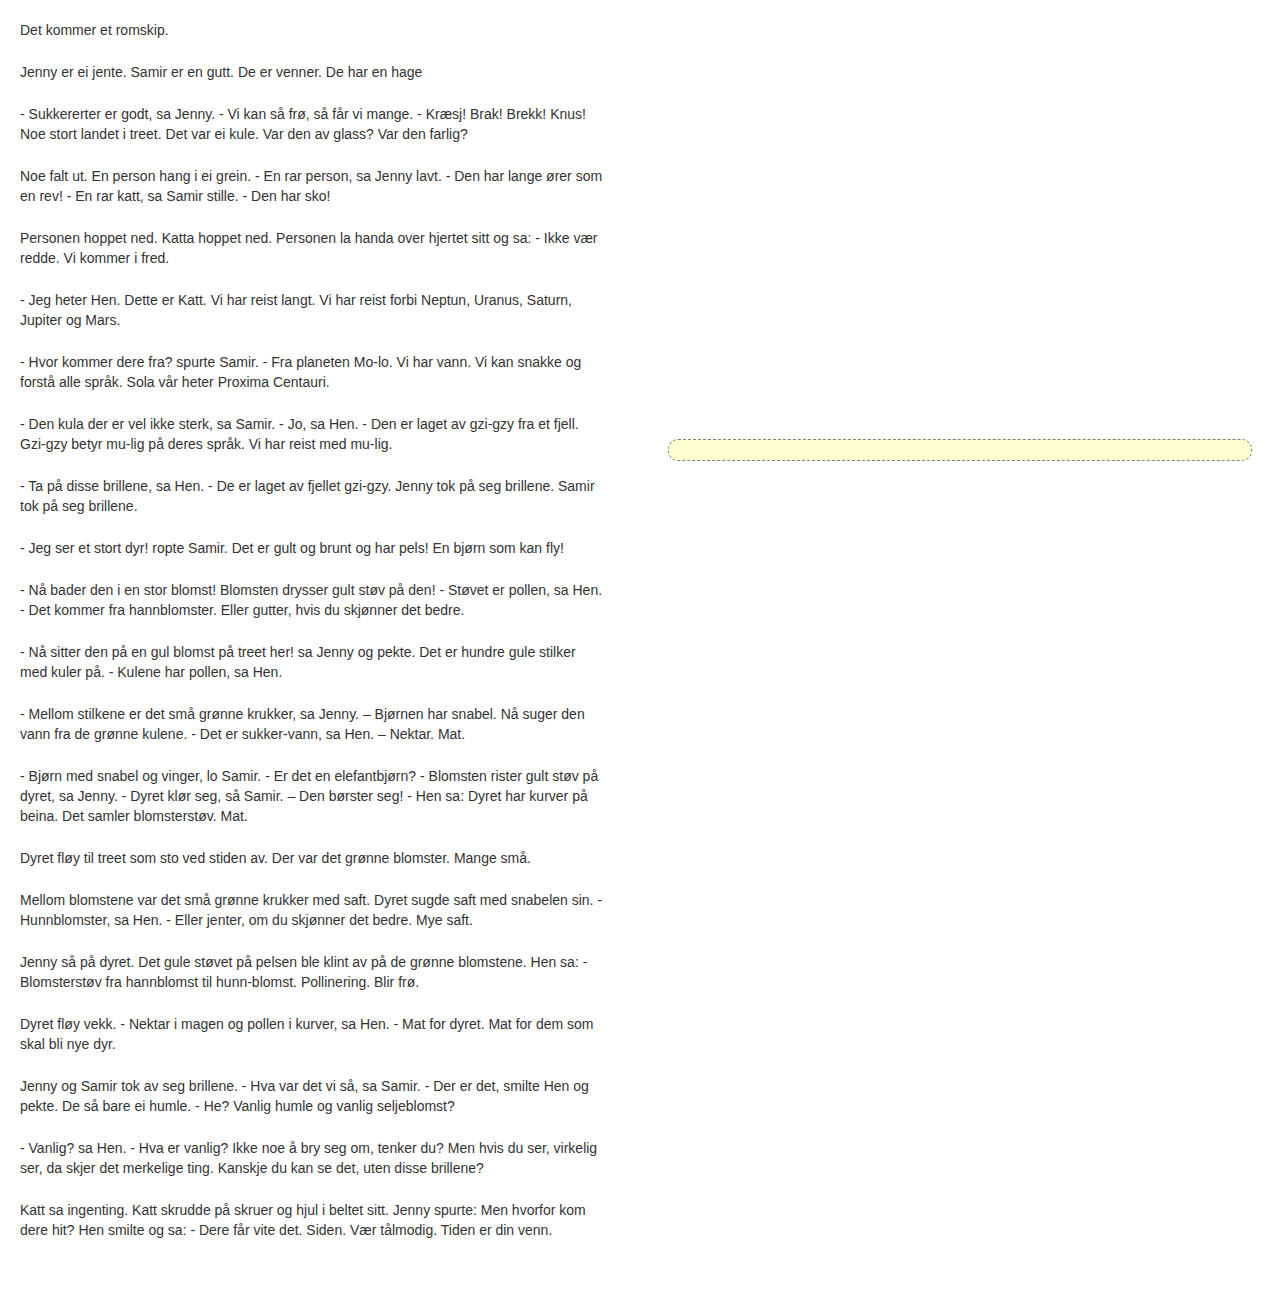
==== commit fe928a3a: "fix bg, remove debug text, fix layout CSS: change translation background color JS: remove debug text" ====
--- a/index.html
+++ b/index.html
@@ -14,11 +14,12 @@
 
 <body>
 <div class="row players players-no ">
-<div class="col-md-6 player player-no">
+<div class="col-md-6 col-xs-6 player player-no">
 	<article class="audio_and_text" data-lang="no">
 <audio id="audio-no" class="mejs__player">
+	<source src="ogg_64k/NO_01K.ogg" type="audio/ogg"/>
     <source src="mp3_64k/NO_01K.mp3" type="audio/mp3"/>
-    <source src="ogg_64k/NO_01K.ogg" type="audio/ogg"/>
+    <source src="aac_m4a/NO_01K.96k.m4a" type="audio/mp4"/>
     <track kind="captions" src="vtt/01k.no.vtt" default="default" srclang="no" label="Norsk Captions"/>
     <track kind="chapters" src="vtt/01k.no.chapters.vtt" srclang="no" label="Norsk Chapters"/>
     <track kind="subtitles" src="vtt/01k.so.vtt" srclang="so" label="Somali Subtitles"/>
@@ -172,7 +173,7 @@
 </article>
 </div><!-- .col-md-6.player-no-->
 
-<div class="col-md-6 player player-so">
+<div class="col-md-6 col-xs-6 player player-so">
 <article class="audio_and_text" data-lang="so">
 <audio id="audio-so" class="mejs__player">
     <source src="mp3_64k/SO_01K.mp3" type="audio/mp3"/>
@@ -206,7 +207,7 @@
 
 </div><!-- div.col-md-6.player-so -->
 
-<div class="translation-container col-md-6">
+<div class="translation-container col-md-6 col-xs-6">
 	<div id="translation" class="translation"></div>
 </div>
 
--- a/css/mediatest.css
+++ b/css/mediatest.css
@@ -123,8 +123,9 @@
 
 .translation {
     font-size: 2em;
-    padding: 1em;
-    background: cyan;
+    font-size: 2rem;
+    padding: 1rem;
+    background: #ffffd1;
     box-sizing: border-box;
     border: 1px dashed gray;
     border-radius: 0.5em;
